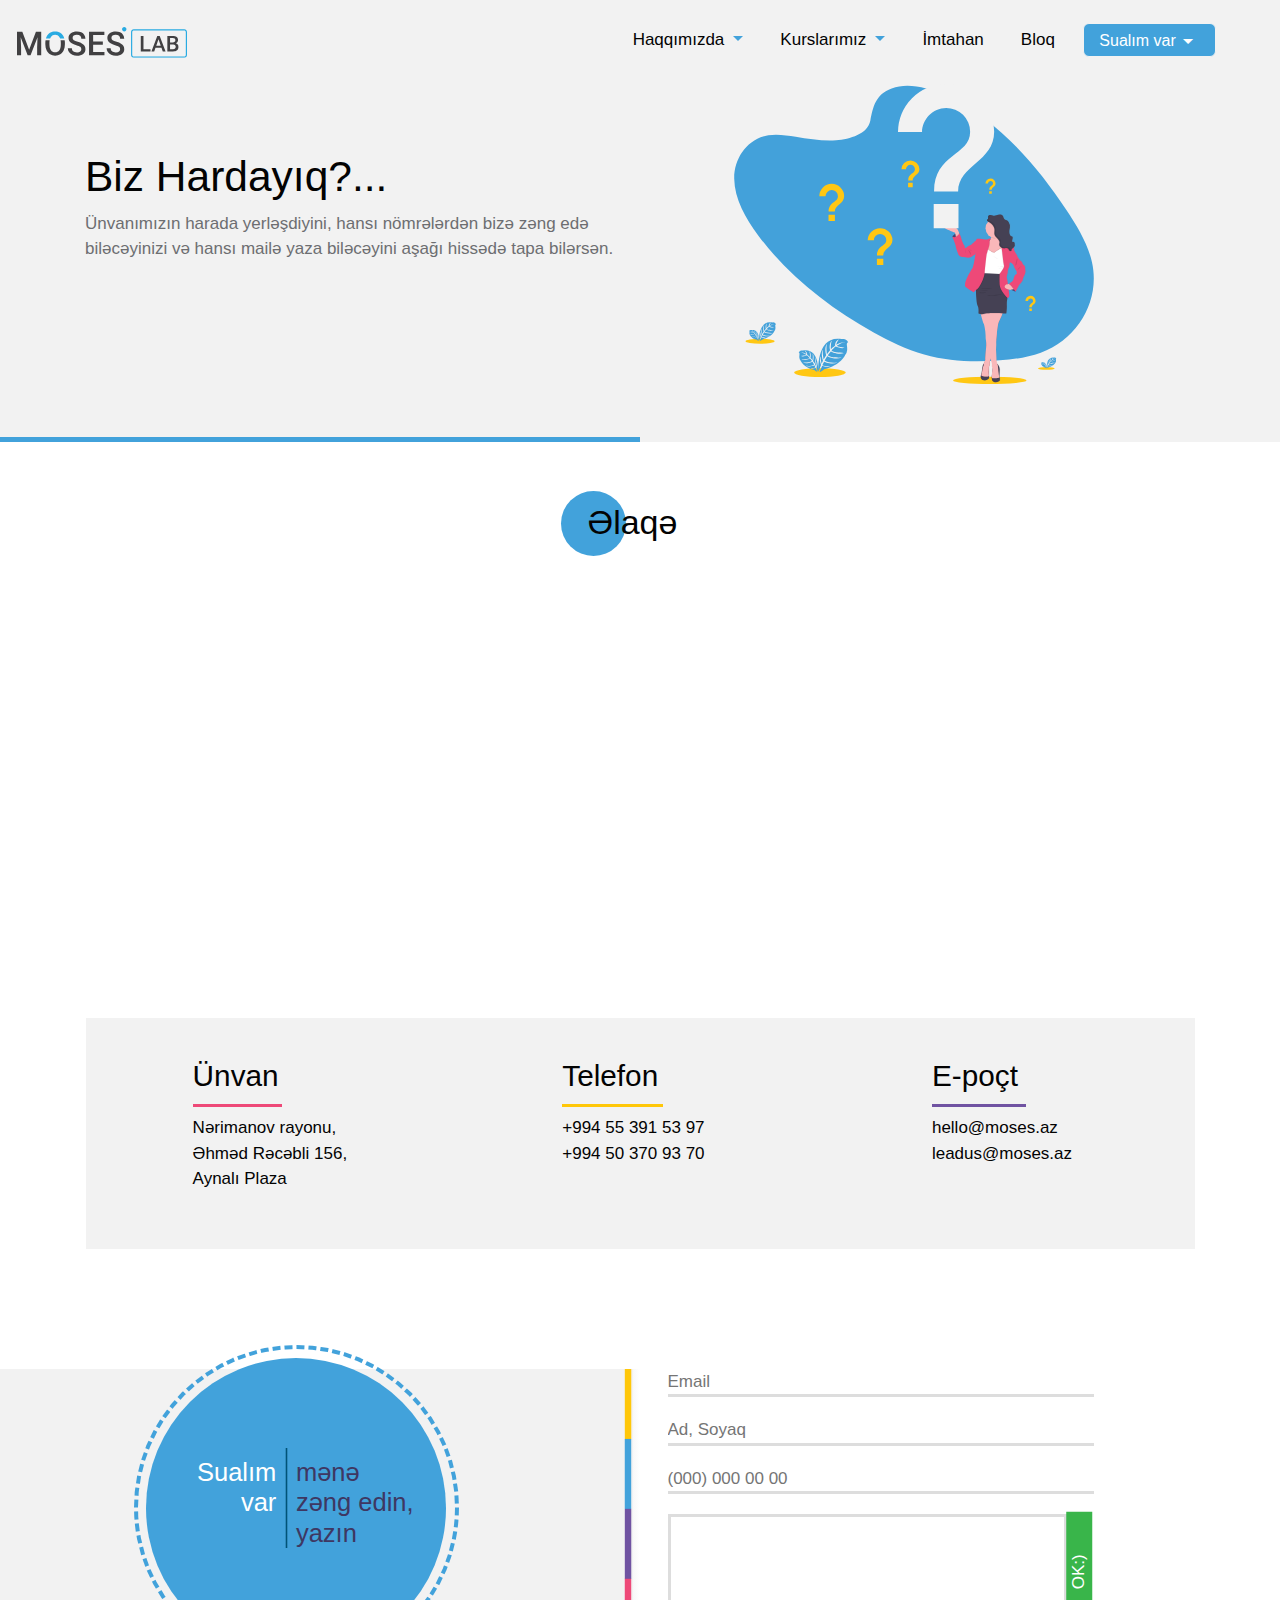
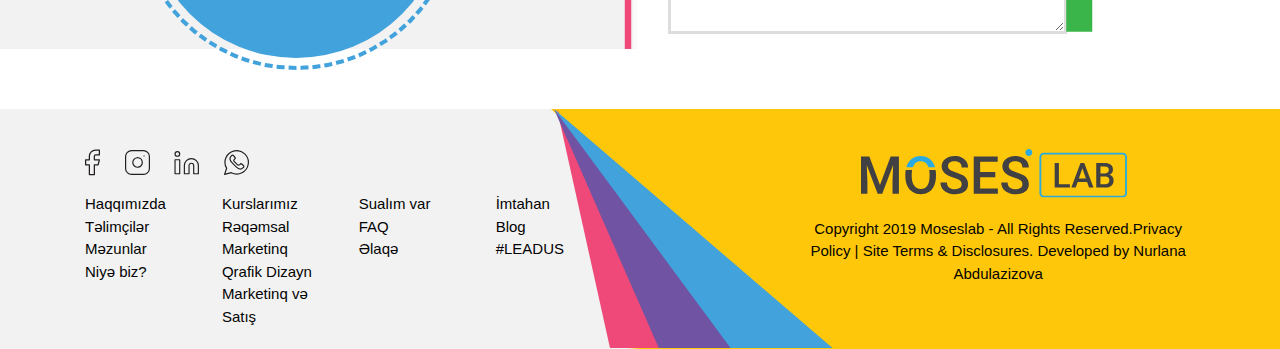
==== contact.html @ 6762bf2b "Initial commit" ====
<!DOCTYPE html>
<html>

<head>
    <title>Moseslab</title>
    <meta charset="utf-8">
    <link href="https://stackpath.bootstrapcdn.com/font-awesome/4.7.0/css/font-awesome.min.css" rel="stylesheet">
    <link rel="stylesheet" href="https://stackpath.bootstrapcdn.com/bootstrap/4.3.1/css/bootstrap.min.css" integrity="sha384-ggOyR0iXCbMQv3Xipma34MD+dH/1fQ784/j6cY/iJTQUOhcWr7x9JvoRxT2MZw1T" crossorigin="anonymous">
    <link rel="stylesheet" href="https://use.fontawesome.com/releases/v5.7.2/css/all.css" integrity="sha384-fnmOCqbTlWIlj8LyTjo7mOUStjsKC4pOpQbqyi7RrhN7udi9RwhKkMHpvLbHG9Sr" crossorigin="anonymous">
    <link rel="stylesheet" href="https://maxcdn.bootstrapcdn.com/font-awesome/4.7.0/css/font-awesome.min.css">
    <link href="https://fonts.googleapis.com/icon?family=Material+Icons" rel="stylesheet">
    <script src="https://code.jquery.com/jquery-3.3.1.slim.min.js" integrity="sha384-q8i/X+965DzO0rT7abK41JStQIAqVgRVzpbzo5smXKp4YfRvH+8abtTE1Pi6jizo" crossorigin="anonymous"></script>
    <script src="https://cdnjs.cloudflare.com/ajax/libs/popper.js/1.14.7/umd/popper.min.js" integrity="sha384-UO2eT0CpHqdSJQ6hJty5KVphtPhzWj9WO1clHTMGa3JDZwrnQq4sF86dIHNDz0W1" crossorigin="anonymous"></script>
    <script src="https://stackpath.bootstrapcdn.com/bootstrap/4.3.1/js/bootstrap.min.js" integrity="sha384-JjSmVgyd0p3pXB1rRibZUAYoIIy6OrQ6VrjIEaFf/nJGzIxFDsf4x0xIM+B07jRM" crossorigin="anonymous"></script>
    <link href="https://fonts.googleapis.com/css?family=Montserrat&display=swap" rel="stylesheet">
    <link rel="stylesheet" type="text/css" href="resources/css/main_queries.css">
    <link rel="stylesheet" type="text/css" href="resources/css/style.css">
    <link rel="stylesheet" href="resources/css/tutor-queries.css">
    <link rel="stylesheet" href="resources/css/queriess.css">
    <script type="text/javascript" src="https://cdnjs.cloudflare.com/ajax/libs/jquery/3.3.1/jquery.min.js"></script>
</head>

<body>
    <header>
        <nav class="navbar navbar-expand-lg navbar-dark menu-3 static-top">
            <a class="navbar-brand" href="index.html">
                <img src="resources/img/logo.svg" class="logo" alt="">
            </a>
            <button class="navbar-toggler bg-primary" type="button" data-toggle="collapse" data-target="#navbarResponsive" aria-controls="navbarResponsive" aria-expanded="false" aria-label="Toggle navigation">
                <span class="navbar-toggler-icon"></span>
            </button>
            <div class="collapse navbar-collapse main-nav" id="navbarResponsive">
                <ul class="navbar-nav ml-auto ">
                    <li class="nav-item avatar dropdown cool-link ">
                        <a class="nav-link dropdown-toggle" id="navbarDropdownMenuLink-55" data-toggle="dropdown" aria-haspopup="true" aria-expanded="false">
                            Haqqımızda
                        </a>
                        <div class="dropdown-menu  dropdown-secondary length" aria-labelledby="navbarDropdownMenuLink-55">
                            <a class="dropdown-item cool-link" href="about-us.html">Hekayəmiz</a>
                            <a class="dropdown-item cool-link" href="tutors.html">Təlimçilər</a>
                            <a class="dropdown-item cool-link" href="students.html">Məzunlar</a>
                        </div>
                    </li>
                    <li class="nav-item avatar dropdown cool-link">
                        <a class="nav-link dropdown-toggle " id="navbarDropdownMenuLink-55" data-toggle="dropdown" aria-haspopup="true" aria-expanded="false">
                            Kurslarımız
                        </a>
                        <div class="dropdown-menu dropdown-secondary length" aria-labelledby="navbarDropdownMenuLink-55">
                            <a class="dropdown-item cool-link" href="graphics-design-course.html">Qrafik Dizayn</a>
                            <a class="dropdown-item cool-link" href="marketing-sales-course.html">Marketinq və Satış</a>
                            <a class="dropdown-item cool-link" href="smm-course.html">Sosial Media MArketinq</a>
                            <a class="dropdown-item cool-link" href="digital-marketing-course.html">Rəqəmsal marketinq</a>
                        </div>
                    </li>
                    <li class="nav-item">
                        <a class="nav-link cool-link-1" href="examination.html">İmtahan</a>
                    </li>
                    <li class="nav-item">
                        <a class="nav-link cool-link-1" href="blog.html">Bloq</a>
                    </li>
                    <li class="nav-item avatar dropdown usli">
                        <a class="nav-link  have-question " id="navbarDropdownMenuLink-55" data-toggle="dropdown" aria-haspopup="true" aria-expanded="false">
                            <p style="color: white; font-weight: 200;font-size: 16px">Sualım var<i class="material-icons white100">arrow_drop_down</i></p>
                        </a>
                        <div class="dropdown-menu dropdown-secondary length " aria-labelledby="navbarDropdownMenuLink-55">
                            <a class="dropdown-item cool-link" href="faq.html">FAQ</a>
                            <a class="dropdown-item cool-link" href="contact.html">Əlaqə</a>
                        </div>
                    </li>
                </ul>
            </div>
        </nav>
        <div class="container">
            <div class="row">
                <div class="col-md-6 col-sm-6 col-12 index-text">
                    <h1>Biz Hardayıq?...</h1>
                    <p>Ünvanımızın harada yerləşdiyini, hansı nömrələrdən bizə zəng edə biləcəyinizi və hansı mailə yaza biləcəyini aşağı hissədə tapa bilərsən.</p>
                </div>
                <div class="col-md-6 col-sm-6 col-12 index-pic">
                    <img src="resources/img/Asset%201.svg" alt="">
                </div>
            </div>
        </div>
        <div class="horizontal-line-blue"></div>
    </header>
    <section class="js--navbar">
        <div class="container">
            <div class="row">
                <div class="col-md-12 col-sm-12 col-12">
                    <h2 class="head-index-course">Əlaqə</h2>
                    <div class="circle-contact"></div>
                </div>
            </div>
            <div class="mapouter"><div class="gmap_canvas"><iframe class="map-contact" src="https://maps.google.com/maps?q=aynal%C4%B1%20plaza&t=&z=13&ie=UTF8&iwloc=&output=embed" frameborder="0" scrolling="no" marginheight="0" marginwidth="0"></iframe><a href="https://www.embedgooglemap.net/blog/divi-discount-code-elegant-themes-coupon/"></a></div></div>
            <div class="row section-contact">
                <div class="col-md-4 col-sm-4 col-12 contact-item">
                    <h3 class="adress">Ünvan</h3>
                    <p>Nərimanov rayonu,<br>Əhməd Rəcəbli 156,<br> Aynalı Plaza</p>
                </div>
                <div class="col-md-4 col-sm-4 col-12 contact-item">
                    <h3 class="phone">Telefon</h3>
                    <p>+994 55 391 53 97<br>+994 50 370 93 70</p>
                </div>
                <div class="col-md-4 col-sm-4 col-12 contact-item">
                    <h3 class="mail">E-poçt</h3>
                    <p>hello@moses.az<br>leadus@moses.az</p>
                </div>
            </div>
        </div>
    </section>
    <section>
        <div class="contact-back">
            <div class="container">
                <div class="row">
                    <div class="col-md-6 col-sm-12 col-12 contactus-left">
                        <div class="circle-big">
                            <h4 class="form-h">Sualım<br>var </h4>
                            <img class="form-img-line" src="resources/img/Rectangle 9.svg">
                            <h4 class="form-h2">mənə<br> zəng edin,<br>yazın</h4>
                        </div>
                        <div id="circle"> </div>
                        <!--
                <svg version="1.1" id="L1" xmlns="resources/img/2000.svg" xmlns:xlink="resources/img/2000.svg" x="0px" y="0px" viewBox="0 0 100 100" enable-background="new 0 0 100 100" xml:space="preserve">
                    <circle fill="none" stroke="#2196f2" stroke-width="2" stroke-miterlimit="15" stroke-dasharray="14.2472,14.2472" cx="50" cy="50" r="47" stroke-linecap="round">
                        <animateTransform attributeName="transform" attributeType="XML" type="rotate" dur="10s" from="0 50 50" to="360 50 50" repeatCount="indefinite" />
                    </circle>
                </svg>
-->
                        <img src="resources/img/stick.svg" class="stick">
                    </div>

                    <div class="col-md-6 col-sm-12 col-12 contactus-right">
                        <form action="index.html">
                            <input type="email" placeholder="Email" required class="form-input">
                            <input type="text" placeholder="Ad, Soyaq" required class="form-input">
                            <input type="number" placeholder="(000) 000 00 00" required class="form-input">
                            <textarea name="Təklif və ya iradlarınızı bildirin" id=""></textarea>
                            <button class="form-button">OK:)</button>
                        </form>
                    </div>
                </div>
            </div>
        </div>
    </section>
    <footer>
        <div class="container">
            <div class="row">
                <div class="col-md-6 col-sm-12 col-12 back-first">
                    <ul class="footer-contact">
                        <li><a href="#"><img src="resources/icons/facebook-icon.svg" alt=""></a></li>
                        <li><a href="#"><img src="resources/icons/instagram-icon.svg" alt=""></a></li>
                        <li><a href="#"><img src="resources/icons/linkedin-icon.svg" alt=""></a></li>
                        <li><a href="https://api.whatsapp.com/send?|=tr&phone=994553915397"><img src="resources/icons/whatsapp-icon.svg" alt=""></a></li>
                    </ul>
                    <div class="row footer-left">
                        <div class="col-md-3 col-sm-3 col-12">
                            <ul class="footer-links">
                                <li>Haqqımızda</li>
                                <li><a href="#">Təlimçilər</a></li>
                                <li><a href="#">Məzunlar</a></li>
                                <li><a href="#">Niyə biz?</a></li>
                            </ul>
                        </div>
                        <div class="col-md-3 col-sm-3 col-12">
                            <ul class="footer-links">
                                <li>Kurslarımız</li>
                                <li><a href="#">Rəqəmsal Marketinq</a></li>
                                <li><a href="#">Qrafik Dizayn</a></li>
                                <li><a href="#">Marketinq və Satış</a></li>
                            </ul>
                        </div>
                        <div class="col-md-3 col-sm-3 col-12">
                            <ul class="footer-links">
                                <li>Sualım var</li>
                                <li><a href="#">FAQ</a></li>
                                <li><a href="#">Əlaqə</a></li>
                            </ul>
                        </div>
                        <div class="col-md-3 col-sm-3 col-12">
                            <ul class="footer-links">
                                <li><a href="#">İmtahan</a></li>
                                <li><a href="#">Blog</a></li>
                                <li>#LEADUS</li>
                            </ul>
                        </div>
                    </div>
                    <div class="pink-back"></div>
                    <div class="purple-back"></div>
                    <div class="blue-back"></div>
                    <div class="yellow-back"></div>
                </div>
                <div class="col-md-6 col-sm-12 col-12 back-second">
                    <img src="resources/img/logo.svg" alt="">
                    <p>Copyright 2019 Moseslab - All Rights Reserved.Privacy Policy | Site Terms & Disclosures. Developed by Nurlana Abdulazizova</p>
                </div>
            </div>
        </div>
    </footer>
    <script src="vendors/js/jquery.waypoints.min.js"></script>
    <script src="resources/js/script.js"></script>
</body></html>
---- resources/css/style.css ----
/*=====================================
            common items
=====================================*/


*{
    margin: 0;
    padding: 0;
    -webkit-box-sizing: border-box;
    box-sizing: border-box;
}
button:focus{
    outline: 0;
}
html,
body{
    font-family: 'Monsterrat', 'Arial', sans-serif;
    font-weight: 300;
    font-size:  17px;
    color:  #6d6e71;
}
h1,h2,h3,h4,h5,h6{
    color: #030303;
}
.row{
    margin-right: 0px;
}
section{
    padding: 60px 0;
    background-color: #fff;
}
.section-f2{
    background-color: #f2f2f2;
}
a:hover{
    text-decoration: none;
}
/*=====================================
                navbar
=====================================*/
header{
    background-color: #f2f2f2;
}
nav{
    position: fixed;
    top: 0;
}
.navbar-collapse{
    background-color: #f2f2f2;
}
.main-nav ul{
 margin-right: 1.6em;
 margin-top: 10px;
}
.main-nav ul li a{
  color: #030303!important;
  cursor: pointer;
  margin-right: 20px;
}
.sticky{
    background-color: #f2f2f2;
    position: fixed;
    z-index: 500 !important;
    width: 100%;
    top: 0;
    left: 0;
    height: 60px;
}
.cool-link:after{
  content: ' ';
  display: block;
  width: 0;
  height: 2px;
  -webkit-transition: width 0.5s;
  transition: width 0.5s;
  background-color: #42A2DB;
  margin-top: 5px;
}
.cool-link:hover:after{
  width: 100%;
  -webkit-transition: width 0.5s;
  transition: width 0.5s;
}
.cool-link-1:after{
  content: ' ';
  display: block;
  width: 0;
  height: 2px;
  -webkit-transition: width 0.5s;
  transition: width 0.5s;
  background-color: #42A2DB;
  margin-top: 12px;
}
.cool-link-1:hover:after{
  width: 100%;
  -webkit-transition: width 0.5s;
  transition: width 0.5s;
}
.dropdown-toggle::after{
  color: #42a2db;
}
.have-question {
  height: 34px;
  display: inline-block;
  padding: 5px 15px!important;
  border-radius: 6px;
  background-color: #42A2DB;
  color: white!important;
  margin-top: 4px!important;
  border: 1px solid #f2f2f2;
}
.have-question a{
  color: #fff!important;
  margin-top: -10px;
}
.material-icons.white100 
{ 
  color: white; 
  vertical-align: bottom;
}
.carousel-indicators li{
    border-radius: 50%;
    width: 15px;
    height: 15px;
    color: #baafaf;
    background-color: gray;
}
.carousel-control-prev-icon,
.carousel-control-next-icon,
.carousel-control-prev,
.carousel-control-next{
    display: none;
}
.index-text{
    margin-top: 6%;
}
.index-text p{
    color: #6D6E71;
}
.index-head1::first-line{
    border-bottom: 3px solid  #FFC709; 
}
.index-head2::first-line{
    border-bottom: 3px solid  #42A2DB; 
}
.index-head3::first-line{
    border-bottom: 3px solid #7053A2;
}
.index-head4::first-line{
    border-bottom: 3px solid #EE4978;
}
.index-pic img{
    width: 100%;
    margin-bottom: 10%;
    height: 300px;
}
.index-more-1,
.index-more-2,
.index-more-3,
.index-more-4{
    padding: 5px 20px;
    color: #fff;
    border: none;
}
.index-more-1{
    background-color: #FFC709;
}
.index-more-2{
    background-color: #42A2DB;
}
.index-more-3{
   background-color:  #7053A2;
}
.index-more-4{
    background-color: #EE4978;
}
/*=====================================
            show hide
=====================================*/
.nav-t { margin-bottom: 1.25rem; margin-left: 0; list-style: none; }
.nav-t > li > a { display: block; }
.nav-tabs{border: none;}
.nav-tabs { *zoom: 1; }
.nav-tabs:before, .nav-tabs:after { display: table; content: ""; }
.nav-tabs:after { clear: both; }
.nav-tabs > li { float: left; }
.nav-tabs > li > a { padding-right: 1rem; padding-left: 1rem; margin-right: 0.1rem; line-height: 1rem; }
.nav-tabs > li { margin-bottom: -1px; }
.nav-tabs > li > a { padding-top: 8px; line-height: 1.25rem;}
.nav-tabs > .active > a, .nav-tabs > .active > a:hover, .nav-tabs > .active > a:focus { cursor: default;}
.tab-content.active { display: block; }
.tab-content.hide { display: none; }

/*=====================================
          index page section 2
=====================================*/
.part {
  position: relative;
  display: inline-block;
  padding: 1em 5em 1em 2em;
  overflow: hidden;
  color: #fff;
  width: 23em;
  height: 176px;
}
.part img{
  width: 90px;
  height: 90px;
}
.part h3{
  font-size: 19px;
}
.center{
 background-color: #7053a2;
  -webkit-transform-origin: 100% 0;
  transform-origin: 100% 0;
  -webkit-transform: skew(-30deg);
  transform: skew(-30deg);
  margin-left: -1.5em;
  margin-right: -1em;
}
.center h3 {
  -webkit-transform: skew(30deg);
  transform: skew(30deg);
  font-weight: 400;
  letter-spacing: 1px;
  margin-left: 7.5em;
  margin-top: 1em;
  color: white;
}
.center img{
  -webkit-transform: skew(30deg);
  transform: skew(30deg);
  margin-top: 0.5em;
  margin-left: 6em;
}
.left1:after {
 content: '';
 position: absolute;
 top: 0;
 left: 0;
 width: 100%;
 height: 100%;
 background-color: #ee4978!important;
 -webkit-transform-origin: 100% 0;
 transform-origin: 100% 0;
 -webkit-transform: skew(-30deg);
 transform: skew(-30deg);
 z-index: 1;
}
.left1 img{
  z-index: 5;
  position: absolute;
  left: 5.9em;
  top: 1.5em;
}
.left1 h3{
  position: absolute;
  z-index: 2;
  left: 4.7em;
  top: 7em;
  color: white;
  font-weight: 400;
  letter-spacing: 1px;
}
.right1{
 -webkit-transform: scaleY(-1);
 transform: scaleY(-1);
  margin-left: -5.4em;
}
.right1 h3 {
  -webkit-transform: scaleY(-1);
  transform: scaleY(-1);
  margin-top: -6.7em;
  color: white;
  font-weight: 400;
  margin-left: 8.5em;
}
.right1 img{
  -webkit-transform: scaleY(-1);
  transform: scaleY(-1);
  margin-top: 2.5em;
  margin-left: 8em;
}
.right1:before{
  content: '';
  position: absolute;
  top: 0;
  left: 0px;
  width: 100%;
  height: 100%;
  background: #42a2db;
  -webkit-transform-origin: 100% 0;
  transform-origin: 100% 0;
  -webkit-transform: skew(30deg);
  transform: skew(30deg);
  z-index: -1;
}
.index-box p{
    color: #6D6E71;
    text-align: justify;
}





/*=====================================
        index section 2 phone
=====================================*/
.squares{
width: 100%;
background-color: #fff;
height:auto;
display: none;
}
.sqr{
  width: 100%;
  height: 9em;
  border: 1px solid black;
  margin-top: 2em;
  text-align: center;
}
.sqr p{
  color: white;
  letter-spacing: 4px;
}
.sqr img{
  width: 90px;
  height: 90px;
  margin-top: 1.1em;
}
.sqr1{
  background-color: #ee4978;
  border-color: #ee4978;
}
.sqr2{
  background-color:#7053a2;
  border-color:#7053a2;
}
.sqr3{
  background-color:#42a2db;
  border-color: #42a2db; 
}
.showBtn{
   display: block;
}
.showbtn{
	display: block;
}
.tel-res{
      display: none;
	}
.hidemee{
	display: none;
}
.hideme {
  display: none;  
}
.hideme p{
    text-align: justify;
    padding: 20px;
}

/*=====================================
            share course
=====================================*/
.speed-dial {
  text-align: center;
  display: inline-block;
}
.speed-dial a,
.speed-dial a:hover,
.speed-dial a:active,
.speed-dial a:visited,
.speed-dial a:focus {
  color: #fafafa;
  display: inline-block;
  text-decoration: none;
}
.speed-dial .toggle {
  display: inline-block;
  border-radius: 50%;
  width: 25px;
  height: 25px;
  line-height: 7px;
  margin: 8px;
}
.speed-dial:hover .dials a {
  -webkit-animation: pop-in .3s ease both;
  animation: pop-in .3s ease both;
}
.speed-dial .dials {
  margin: 0;
  padding: 0;
  list-style: none;
}
.speed-dial .dials a {
  display: inline-block;
  border-radius: 50%;
  width: 25px;
  height: 25px;
  line-height: 5px;
  margin: 8px 0;
  padding-top: 4px;
  -webkit-transform: scale(0);
  transform: scale(0);
  -webkit-animation: pop-out .3s ease both;
  animation: pop-out .3s ease both;
}
.speed-dial .dials a.pop-in {
  -webkit-animation: pop-in .3s ease both;
  animation: pop-in .3s ease both;
}
.speed-dial .dials li:nth-child(0) a {
  -webkit-animation-delay: 0s;
  animation-delay: 0s;
}
.speed-dial .dials li:nth-child(1) a {
  -webkit-animation-delay: 0.1s;
  animation-delay: 0.1s;
}
.speed-dial .dials li:nth-child(2) a {
  -webkit-animation-delay: 0.2s;
  animation-delay: 0.2s;
}
.speed-dial .dials li:nth-child(3) a {
  -webkit-animation-delay: 0.3s;
  animation-delay: 0.3s;
}
.speed-dial .dials li:nth-child(4) a {
  -webkit-animation-delay: 0.4s;
  animation-delay: 0.4s;
}
.speed-dial .dials li:nth-child(5) a {
  -webkit-animation-delay: 0.5s;
  animation-delay: 0.5s;
}
.speed-dial .dials li:nth-child(6) a {
  -webkit-animation-delay: 0.6s;
  animation-delay: 0.6s;
}

.bg-share {
  background-color: #fff;
}

.bg-twitter {
  background-color: #2daae2;
}

.bg-facebook {
  background-color: #3c5b9b;
}

.bg-google-plus {
  background-color: #00e676;
}
@-webkit-keyframes pop-in {
  0% {
    -webkit-transform: scale(0);
    transform: scale(0);
  }
  100% {
    -webkit-transform: scale(1);
    transform: scale(1);
  }
}
@keyframes pop-in {
  0% {
    -webkit-transform: scale(0);
    transform: scale(0);
  }
  100% {
    -webkit-transform: scale(1);
    transform: scale(1);
  }
}
@-webkit-keyframes pop-out {
  0% {
    -webkit-transform: scale(1);
    transform: scale(1);
  }
  100% {
    -webkit-transform: scale(0);
    transform: scale(0);
  }
}
@keyframes pop-out {
  0% {
    -webkit-transform: scale(1);
    transform: scale(1);
  }
  100% {
    -webkit-transform: scale(0);
    transform: scale(0);
  }
}

/*=====================================
      index page section course
=====================================*/
.head-index-course{
    text-align: center;
}
.circle-course-index{
    content: " ";
    display: block;
    background-color: #42a2db;
    border-radius: 50%;
    width: 65px;
    height: 65px;
    margin-left: 39.5%;
    margin-top: -60px;
    margin-bottom: 5%;
}
.our-course{
    border: 2px solid #ddd;
    width: 215px;
    margin: auto 2.9%;
}
.our-course img{
    margin: 30px;
    margin-left: 28%;
    width: 40%;
    margin-top: -75%;
}
.our-course h5{
    text-align: center;
    font-size: 18px;
    margin-top: -20px;
}
.our-course p{
    text-align: center;
    color: #6D6E71;
    padding: 10px 30px;
}
.course-button-1,
.course-button-2,
.course-button-3,
.course-button-4{
    color: #fff;
    width: 214px;
    border: none;
    padding: 10px;
    margin-left: -1px;
}
.course-button-1{
    background-color: #FFC709;
}
.course-button-2{
    background-color: #42A2DB;
}
.course-button-3{
   background-color:  #7053A2;
}
.course-button-4{
    background-color: #EE4978;
}



/*=====================================
      index page section tutors
=====================================*/
.circle-tutor-index{
    content: " ";
    display: block;
    background-color: #42a2db;
    border-radius: 50%;
    width: 65px;
    height: 65px;
    margin-left: 41%;
    margin-top: -60px;
    margin-bottom: 5%;
}
@import "https://fonts.googleapis.com/css?family=Raleway:400,300,200,500,600,700";
img{
    width: 100%;
}
.fa-spin-fast {
  -webkit-animation: fa-spin-fast 0.2s infinite linear;
  animation: fa-spin-fast 0.2s infinite linear;
}
@-webkit-keyframes fa-spin-fast {
  0% {
    -webkit-transform: rotate(0deg);
    transform: rotate(0deg);
  }
  100% {
    -webkit-transform: rotate(359deg);
    transform: rotate(359deg);
  }
}
@keyframes fa-spin-fast {
  0% {
    -webkit-transform: rotate(0deg);
    transform: rotate(0deg);
  }
  100% {
    -webkit-transform: rotate(359deg);
    transform: rotate(359deg);
  }
}
.material-card {
  position: relative;
  height: 0;
  padding-bottom: calc(100% - 16px);
  margin-bottom: 6.6em;
}
.material-card h2 {
  height: 100px;
  position: absolute;
  top: calc(100% - 16px);
  left: 0;
  width: 100%;
  padding: 10px 16px;
  color: #fff;
  font-size: 18px;
  line-height: 1.6em;
  margin: 0;
  z-index: 10;
  -webkit-transition: all 0.3s;
  transition: all 0.3s;
}
.material-card h2 span {
  display: block;
}
.material-card h2 strong {
  font-weight: 400;
  display: block;
  font-size: 0.8em;
}
.material-card h2:before,
.material-card h2:after {
  content: ' ';
  position: absolute;
  left: 0;
  top: -16px;
  width: 0;
  border: 8px solid;
  -webkit-transition: all 0.3s;
  transition: all 0.3s;
}
.material-card h2:after {
  top: auto;
  bottom: 0;
}
@media screen and (max-width: 767px) {
  .material-card.mc-active {
    padding-bottom: 0;
    height: auto;
  }
}
.material-card.mc-active h2 {
  top: 0;
  padding: 10px 16px 10px 90px;
}
.material-card.mc-active h2:before {
  top: 0;
}
.material-card.mc-active h2:after {
  bottom: -16px;
}
.material-card .mc-content {
  position: absolute;
  right: 0;
  top: 0;
  bottom: -60px;
  left: 16px;
  -webkit-transition: all 0.3s;
  transition: all 0.3s;
}
.material-card .mc-btn-action {
  position: absolute;
  right: 1px;
  top: 3px;
  border-radius: 50%;
  border: 5px solid;
  width: 54px;
  height: 54px;
  line-height: 44px;
  text-align: center;
  color: #fff;
  cursor: pointer;
  z-index: 20;
  -webkit-transition: all 0.3s;
  transition: all 0.3s;
}
.material-card.mc-active .mc-btn-action {
  top: 62px;
}
.material-card .mc-description {
  position: absolute;
  top: 100%;
  right: 30px;
  left: 12px;
  bottom: 54px;
  overflow: hidden;
  opacity: 0;
  filter: alpha(opacity=0);
  -webkit-transition: all 1.2s;
  transition: all 1.2s;
}
.material-card .mc-footer {
  height: 0;
  overflow: hidden;
  -webkit-transition: all 0.3s;
  transition: all 0.3s;
}
.material-card .mc-footer h4 {
  position: absolute;
  top: 200px;
  left: 30px;
  padding: 0;
  margin: 0;
  font-size: 16px;
  font-weight: 700;
  -webkit-transition: all 1.4s;
  transition: all 1.4s;
}
.material-card .mc-footer a {
  display: block;
  float: left;
  position: relative;
  width: 52px;
  height: 52px;
  margin-left: 5px;
  margin-bottom: 15px;
  font-size: 28px;
  color: #fff;
  line-height: 52px;
  text-decoration: none;
  top: 200px;
}
.material-card .mc-footer a:nth-child(1) {
  -webkit-transition: all 0.5s;
  transition: all 0.5s;
}
.material-card .mc-footer a:nth-child(2) {
  -webkit-transition: all 0.6s;
  transition: all 0.6s;
}
.material-card .mc-footer a:nth-child(3) {
  -webkit-transition: all 0.7s;
  transition: all 0.7s;
}
.material-card .mc-footer a:nth-child(4) {
  -webkit-transition: all 0.8s;
  transition: all 0.8s;
}
.material-card .mc-footer a:nth-child(5) {
  -webkit-transition: all 0.9s;
  transition: all 0.9s;
}
.material-card .img-container {
  overflow: hidden;
  position: absolute;
  left: 0;
  top: 0;
  width: 100%;
  height: 100%;
  z-index: 3;
  -webkit-transition: all 0.3s;
  transition: all 0.3s;
}
.material-card.mc-active .img-container {
  border-radius: 50%;
  left: 0;
  top: 12px;
  width: 60px;
  height: 60px;
  z-index: 20;
}
.material-card.mc-active .mc-content {
  padding-top: 5.6em;
}
@media screen and (max-width: 767px) {
  .material-card.mc-active .mc-content {
    position: relative;
    margin-right: 16px;
  }
}
.material-card.mc-active .mc-description {
  font-size: 13px;
  top: 80px;
  padding-top: 1.5em;
  opacity: 1;
  filter: alpha(opacity=100);
}
@media screen and (max-width: 767px) {
  .material-card.mc-active .mc-description {
    position: relative;
    top: auto;
    right: auto;
    left: auto;
    padding: 10px 30px 0px 30px;
    bottom: 0;
  }
}
.material-card.mc-active .mc-footer {
  overflow: visible;
  position: absolute;
  top: calc(100% - -1px);
  left: 16px;
  right: 0;
  height: 82px;
  padding-top: 15px;
  padding-left: 25px;
}
.material-card.mc-active .mc-footer a {
  top: 0;
}
.material-card.mc-active .mc-footer h4 {
  top: -32px;
}
.material-card.Pink h2 {
  background-color: #E91E63;
}
.material-card.Pink h2:after {
  border-top-color: #E91E63;
  border-right-color: #E91E63;
  border-bottom-color: transparent;
  border-left-color: transparent;
}
.material-card.Pink h2:before {
  border-top-color: transparent;
  border-right-color: #880E4F;
  border-bottom-color: #880E4F;
  border-left-color: transparent;
}
.material-card.Pink.mc-active h2:before {
  border-top-color: transparent;
  border-right-color: #E91E63;
  border-bottom-color: #E91E63;
  border-left-color: transparent;
}
.material-card.Pink.mc-active h2:after {
  border-top-color: #880E4F;
  border-right-color: #880E4F;
  border-bottom-color: transparent;
  border-left-color: transparent;
}
.material-card.Pink .mc-btn-action {
  background-color: #E91E63;
}
.material-card.Pink .mc-btn-action:hover {
  background-color: #880E4F;
}
.material-card.Pink .mc-footer h4 {
  color: #880E4F;
}
.material-card.Pink .mc-footer a {
  background-color: #880E4F;
}
.material-card.Pink.mc-active .mc-content {
  background-color: #FCE4EC;
}
.material-card.Pink.mc-active .mc-footer {
  background-color: #F8BBD0;
}
.material-card.Pink.mc-active .mc-btn-action {
  border-color: #FCE4EC;
}
.material-card.Purple h2 {
  background-color: #9C27B0;
}
.material-card.Purple h2:after {
  border-top-color: #9C27B0;
  border-right-color: #9C27B0;
  border-bottom-color: transparent;
  border-left-color: transparent;
}
.material-card.Purple h2:before {
  border-top-color: transparent;
  border-right-color: #4A148C;
  border-bottom-color: #4A148C;
  border-left-color: transparent;
}
.material-card.Purple.mc-active h2:before {
  border-top-color: transparent;
  border-right-color: #9C27B0;
  border-bottom-color: #9C27B0;
  border-left-color: transparent;
}
.material-card.Purple.mc-active h2:after {
  border-top-color: #4A148C;
  border-right-color: #4A148C;
  border-bottom-color: transparent;
  border-left-color: transparent;
}
.material-card.Purple .mc-btn-action {
  background-color: #9C27B0;
}
.material-card.Purple .mc-btn-action:hover {
  background-color: #4A148C;
}
.material-card.Purple .mc-footer h4 {
  color: #4A148C;
}
.material-card.Purple .mc-footer a {
  background-color: #4A148C;
}
.material-card.Purple.mc-active .mc-content {
  background-color: #F3E5F5;
}
.material-card.Purple.mc-active .mc-footer {
  background-color: #E1BEE7;
}
.material-card.Purple.mc-active .mc-btn-action {
  border-color: #F3E5F5;
}
.material-card.Blue h2 {
  background-color: #2196F3;
}
.material-card.Blue h2:after {
  border-top-color: #2196F3;
  border-right-color: #2196F3;
  border-bottom-color: transparent;
  border-left-color: transparent;
}
.material-card.Blue h2:before {
  border-top-color: transparent;
  border-right-color: #0D47A1;
  border-bottom-color: #0D47A1;
  border-left-color: transparent;
}
.material-card.Blue.mc-active h2:before {
  border-top-color: transparent;
  border-right-color: #2196F3;
  border-bottom-color: #2196F3;
  border-left-color: transparent;
}
.material-card.Blue.mc-active h2:after {
  border-top-color: #0D47A1;
  border-right-color: #0D47A1;
  border-bottom-color: transparent;
  border-left-color: transparent;
}
.material-card.Blue .mc-btn-action {
  background-color: #2196F3;
}
.material-card.Blue .mc-btn-action:hover {
  background-color: #0D47A1;
}
.material-card.Blue .mc-footer h4 {
  color: #0D47A1;
}
.material-card.Blue .mc-footer a {
  background-color: #0D47A1;
}
.material-card.Blue.mc-active .mc-content {
  background-color: #E3F2FD;
}
.material-card.Blue.mc-active .mc-footer {
  background-color: #BBDEFB;
}
.material-card.Blue.mc-active .mc-btn-action {
  border-color: #E3F2FD;
}
.material-card.Amber h2 {
  background-color: #FFC107;
}
.material-card.Amber h2:after {
  border-top-color: #FFC107;
  border-right-color: #FFC107;
  border-bottom-color: transparent;
  border-left-color: transparent;
}
.material-card.Amber h2:before {
  border-top-color: transparent;
  border-right-color: #FF6F00;
  border-bottom-color: #FF6F00;
  border-left-color: transparent;
}
.material-card.Amber.mc-active h2:before {
  border-top-color: transparent;
  border-right-color: #FFC107;
  border-bottom-color: #FFC107;
  border-left-color: transparent;
}
.material-card.Amber.mc-active h2:after {
  border-top-color: #FF6F00;
  border-right-color: #FF6F00;
  border-bottom-color: transparent;
  border-left-color: transparent;
}
.material-card.Amber .mc-btn-action {
  background-color: #FFC107;
}
.material-card.Amber .mc-btn-action:hover {
  background-color: #FF6F00;
}
.material-card.Amber .mc-footer h4 {
  color: #FF6F00;
}
.material-card.Amber .mc-footer a {
  background-color: #FF6F00;
}
.material-card.Amber.mc-active .mc-content {
  background-color: #FFF8E1;
}
.material-card.Amber.mc-active .mc-footer {
  background-color: #FFECB3;
}
.material-card.Amber.mc-active .mc-btn-action {
  border-color: #FFF8E1;
}
/*=====================================
      index page section student
=====================================*/
.circle-student-index{
    content: " ";
    display: block;
    background-color: #42a2db;
    border-radius: 50%;
    width: 65px;
    height: 65px;
    margin-left: 38.5%;
    margin-top: -60px;
    margin-bottom: 5%;
}
.left-line{
   color: #9b9494;
    
}
.right-line{
    color: #9b9b9b; 
}
.controls-top {
    text-align: center;
    /*margin-bottom: 1.88rem;*/
}
.btn-floating {
    -webkit-box-shadow: 0 5px 11px 0 rgba(0,0,0,.18), 0 4px 15px 0 rgba(0,0,0,.15);
    box-shadow: 0 5px 11px 0 rgba(0,0,0,.18), 0 4px 15px 0 rgba(0,0,0,.15);
    width: 47px;
    height: 47px;
    position: relative;
    z-index: 1;
    vertical-align: middle;
    display: inline-block;
    overflow: hidden;
    -webkit-transition: all .2s ease-in-out;
    transition: all .2s ease-in-out;
    margin: 10px;
    border-radius: 50%;
    padding: 0;
    cursor: pointer;
    /*top: 17px;*/
    /*padding-left: 50px;*/
}
.btn-floating i {
    display: inline-block;
    width: inherit;
    text-align: center;
    color: #555;
    font-size: 1.25rem;
    line-height: 47px;
}
.video-main{
    height: 200px;
    width: 100%;
}

/*=====================================
      index page section blog
=====================================*/
.circle-blog-index{
    content: " ";
    display: block;
    background-color: #42a2db;
    border-radius: 50%;
    width: 65px;
    height: 65px;
    margin-left: 44.5%;
    margin-top: -60px;
    margin-bottom: 5%;
}
.blog-card {
	 display: -webkit-box;
	 display: -ms-flexbox;
	 display: flex;
	 -webkit-box-orient: vertical;
	 -webkit-box-direction: normal;
	 -ms-flex-direction: column;
	 flex-direction: column;
	 margin: 0rem auto;
	 -webkit-box-shadow: 0 3px 7px -1px rgba(0, 0, 0, .1);
	 box-shadow: 0 3px 7px -1px rgba(0, 0, 0, .1);
	 margin-bottom: 1.6%;
	 background: #fff;
	 line-height: 1.4;
	 border-radius: 5px;
	 overflow: hidden;
	 z-index: 0;
     height: 200px;
}
 .blog-card a {
	 color: inherit;
}
 .blog-card a:hover {
	 color: #5ad67d;
}
 .blog-card:hover .photo {
	 -webkit-transform: scale(1.3) rotate(3deg);
	 transform: scale(1.3) rotate(3deg);
}
 .blog-card .meta {
	 position: relative;
	 z-index: 0;
	 height: 200px;
}
 .blog-card .photo {
	 position: absolute;
	 top: 0;
	 right: 0;
	 bottom: 0;
	 left: 0;
	 background-size: cover;
	 background-position: center;
	 -webkit-transition: -webkit-transform 0.2s;
	 transition: -webkit-transform 0.2s;
	 transition: transform 0.2s;
	 transition: transform 0.2s, -webkit-transform 0.2s;
}
 .blog-card .details, .blog-card .details ul {
	 margin: auto;
	 padding: 0;
	 list-style: none;
}
 .blog-card .details {
	 position: absolute;
	 top: 0;
	 bottom: 0;
	 left: -100%;
	 margin: auto;
	 -webkit-transition: left 0.2s;
	 transition: left 0.2s;
	 background: rgba(0, 0, 0, .6);
	 color: #fff;
	 padding: 10px;
	 width: 100%;
	 font-size: 0.9rem;
}
 .blog-card .details a {
	 -webkit-text-decoration: dotted underline;
	 text-decoration: dotted underline;
}
 .blog-card .details ul li {
	 display: inline-block;
}
 .blog-card .details .author:before {
	 font-family: FontAwesome;
	 margin-right: 10px;
	 content: "\f007";
}
 .blog-card .details .date:before {
	 font-family: FontAwesome;
	 margin-right: 10px;
	 content: "\f133";
}
 .blog-card .details .tags ul:before {
	 font-family: FontAwesome;
	 content: "\f02b";
	 margin-right: 10px;
}
 .blog-card .details .tags li {
	 margin-right: 2px;
}
 .blog-card .details .tags li:first-child {
	 margin-left: -4px;
}
 .blog-card .description1 {
	 padding: 1rem;
	 background: #fff;
	 position: relative;
	 z-index: 1;
}
 .blog-card .description1 h1, .blog-card .description h2 {
	 font-family: Poppins, sans-serif;
}
 .blog-card .description1 h1 {
	 line-height: 1;
	 margin: 0;
	 font-size: 1.7rem;
}
 .blog-card .description1 h2 {
	 font-size: 1rem;
	 font-weight: 300;
	 text-transform: uppercase;
	 color: #a2a2a2;
	 margin-top: 5px;
}
 .blog-card .description1 .read-more {
	 text-align: right;
}
 .blog-card .description1 .read-more a {
	 color: #29ABE2;
	 display: inline-block;
	 position: relative;
}
 .blog-card .description1 .read-more a:after {
	 content: "\f061";
	 font-family: FontAwesome;
	 margin-left: -10px;
	 opacity: 0;
	 vertical-align: middle;
	 -webkit-transition: margin 0.3s, opacity 0.3s;
	 transition: margin 0.3s, opacity 0.3s;
}
 .blog-card .description1 .read-more a:hover:after {
	 margin-left: 5px;
	 opacity: 1;
}
 .blog-card p {
	 position: relative;
	 margin: 1rem 0 0;
}
 .blog-card p:first-of-type {
	 margin-top: 1.25rem;
     font-size: 13px;
}
 .blog-card p:first-of-type:before {
	 content: "";
	 position: absolute;
	 height: 5px;
	 background: #42a2db;
	 width: 35px;
	 top: -0.75rem;
	 border-radius: 3px;
}
 .blog-card:hover .details {
	 left: 0%;
}
 @media (min-width: 640px) {
	 .blog-card {
		 -webkit-box-orient: horizontal;
		 -webkit-box-direction: normal;
		 -ms-flex-direction: row;
		 flex-direction: row;
		 max-width: 700px;
	}
	 .blog-card .meta {
		 -ms-flex-preferred-size: 40%;
		 flex-basis: 40%;
		 height: auto;
	}
	 .blog-card .description1 {
		 -ms-flex-preferred-size: 60%;
		 flex-basis: 60%;
	}
	 .blog-card .description1:before {
		 -webkit-transform: skewX(-3deg);
		 transform: skewX(-3deg);
		 content: "";
		 background: #fff;
		 width: 30px;
		 position: absolute;
		 left: -10px;
		 top: 0;
		 bottom: 0;
		 z-index: -1;
	}
	 .blog-card.alt {
		 -webkit-box-orient: horizontal;
		 -webkit-box-direction: reverse;
		 -ms-flex-direction: row-reverse;
		 flex-direction: row-reverse;
	}
	 .blog-card.alt .description1:before {
		 left: inherit;
		 right: -10px;
		 -webkit-transform: skew(3deg);
		 transform: skew(3deg);
	}
	 .blog-card.alt .details {
		 padding-left: 25px;
	}
}




/*=====================================
           contact us index
=====================================*/
.contact-back{
   background: rgb(242,242,242);
   background: -webkit-gradient(linear, left top, right top, color-stop(49%, rgba(242,242,242,1)), color-stop(50%, rgba(255,255,255,1)), color-stop(53%, rgba(255,255,255,1)));
   background: linear-gradient(90deg, rgba(242,242,242,1) 49%, rgba(255,255,255,1) 50%, rgba(255,255,255,1) 53%);
}
.contactus-left{
    background-color: #f2f2f2;
}
.stick{
    float: right;
    height: 280px;
    position: relative;
    left: 52%;
    
}
.form-img-line{
    width: 5px;
    height: 100px;
}
/*
svg {
  width: 345px;
  height: 345px;
  margin: 20px;
  position: absolute;
  top: -24.5%;
  left: 19%;
}
*/
#circle{
  height: 325px;
  width: 325px;
  border: dashed 4px #42a2db;
  border-radius: 50%; 
  margin: auto;
  position: absolute;
  left: 11.3%;
  top: -8.5%;
  
    -webkit-animation: spin 10s linear infinite;
  animation: spin 10s linear infinite;
}
.circle-big{
    content: " ";
    width: 300px;
    height: 300px;
    position: absolute;
    top: -4%;
    left: 13.5%;
    background-color: #42a2db;
    border-radius: 50%;
}
@-webkit-keyframes spin {
   
    100% {
        -webkit-transform: rotate(360deg);
    }
}
@keyframes spin {
   
    100% {
        -webkit-transform: rotate(360deg);
        transform:rotate(360deg);
    }
}
@-webkit-keyframes rotar {
  
   50% {
        background-color:#330000
    }
   
    100% {
        -webkit-transform: rotate(360deg);
      background-color:#333333;
    }
}
@keyframes rotar {
  
   50% {
        background-color:#330000
          
    }
   
    100% {
        -webkit-transform: rotate(360deg);
        transform:rotate(360deg);
      background-color:#333333;
    }
}
.form-h{
    position: absolute;
    top: 33%;
    left: 17%;
    text-align: right;
    color: white;
}
.form-h2{
   position: absolute;
    top: 33%;
    left: 50%; 
    color: #3e3762;
}
.form-img-line{
  margin-left: 46%;
    margin-top:30%;
}
.form-input{
    display: block;
    margin-bottom: 20px;
    margin-left: 20px;
    border: none;
    width: 80%;
    border-bottom: 3px solid #ddd;
}
textarea{
    width: 75%;
    margin-left: 20px;
    height: 120px;
    border:  3px solid #ddd;
}
.form-button{
    -webkit-transform: rotate(270deg);
    transform: rotate(270deg);
    width: 120px;
    color: #fff;
    background-color: #39B54A;
    border: none;
    position: absolute;
    right: 10%;
    bottom:23%;
}
/*=====================================
                  footer
=====================================*/
footer{
    height: 240px;
    background: rgb(242,242,242);
    background: -webkit-gradient(linear, left top, right top, color-stop(49%, rgba(242,242,242,1)), color-stop(50%, rgba(255,199,9,1)), color-stop(53%, rgba(255,199,9,1)));
    background: linear-gradient(90deg, rgba(242,242,242,1) 49%, rgba(255,199,9,1) 50%, rgba(255,199,9,1) 53%);
}
.footer-contact{
    margin-top: 40px;
}
.footer-contact li{
    width: 25px;
    display: inline-block;
    margin-right: 20px;
}
.footer-contact li:first-child{
    width: 15px;
}
.footer-links li{
    list-style: none;
    color: #030303;
    font-size: 15px;
}
.footer-links li a{
    color: #030303;
    text-decoration: none;
    font-size: 15px;
}
.back-first{
    background-color: #f2f2f2;
}
.back-second{
    background-color:  #FFC709;
}
.back-second img{
    width: 50%;
    margin-top: 40px;
    margin-left: 40%;
    margin-bottom: 20px;
}
.back-second p{
    position: absolute;
    right: 0;
    width: 70%;
    color: #030303;
    text-align: center;
    font-size: 15px;
}
.yellow-back:before{
  content: '';
  position: absolute;
  top: 0;
  left: 85.5%;
  width: 16%;
  height: 100%;
  background: #FFC709;
  -webkit-transform-origin: 100% 0;
  transform-origin: 100% 0;
  -webkit-transform: skew(47deg, 0deg);
  transform: skew(47deg, 0deg);
  z-index: 0;
}
.blue-back{
  content: '';
    position: absolute;
    top: 0%;
    left: 83%;
    width: 13%;
    height: 99%;
    /* background: #42a2db; */
    border-left: 1em solid transparent;
    border-right: 5em solid transparent;
    border-bottom: 14.1em solid #42A2DB;
    transform-origin: 100% 0;
    -moz-transform-origin: 100% 0;
    -webkit-transform-origin: 100% 0;
    transform: skew(39deg, 0deg);
    -webkit-transform: skew(39deg, 0deg);
    -moz-transform: skew(39deg, 0deg);
    z-index: 1;
}
.pink-back{
  content: '';
    position: absolute;
    top: 0%;
    left: 80.5%;
    width: 7%;
    height: 99%;
    /* background: #7053A2; */
    border-left: 2em solid transparent;
    border-right: 2em solid transparent;
    border-bottom: 14.1em solid #EE4978;
    -webkit-transform-origin: 100% 0;
    transform-origin: 100% 0;
    transform: skew(20deg, 0deg);
    -webkit-transform: skew(20deg, 0deg);
    -moz-transform: skew(20deg, 0deg);
    z-index: 1;
}
.purple-back{
  content: '';
    position: absolute;
    top: 0px;
    left: 83%;
    width: 9%;
    height: 100%;
    /* background: #EE4978; */
    border-left: 1em solid transparent;
    border-right: 4em solid transparent;
    border-bottom: 14.1em solid #7053A2;
    -webkit-transform-origin: 100% 0;
    transform-origin: 100% 0;
    transform: skew(27deg, 0deg);
    -webkit-transform: skew(27deg, 0deg);
    -ms-transform: skew(27deg, 0deg);
    z-index: 1;
}

/*=========================================================
                About Page
=========================================================*/
.circle-about-story{
    content: " ";
    display: block;
    background-color: #42a2db;
    border-radius: 50%;
    width: 65px;
    height: 65px;
    margin-left: 40%;
    margin-top: -60px;
    margin-bottom: 5%;
}
.story-pic{
    width: 100%;
}
.story-text{
    margin-top: 3%;
}
.story-text p,
.whyus-text p{
    text-align: justify;
    padding: 30px;
}
.circle-whyus-story{
    content: " ";
    display: block;
    background-color: #42a2db;
    border-radius: 50%;
    width: 65px;
    height: 65px;
    margin-left: 41%;
    margin-top: -60px;
    margin-bottom: 5%;
}
.whyus-text{
    margin-top: 7%;
}
/*=========================================================
                Tutors Page
=========================================================*/
.tutor-box img{
    width: 200px;
    margin: 0px 20px;
}
.tutor-name-1,
.tutor-name-2,
.tutor-name-3,
.tutor-name-4{
    text-align: center;
    margin:0px 20px;
    padding: 10px;
    color: #fff;
}
.tutor-name-1{
    background-color: #FFC709;
}
.tutor-name-2{
    background-color: #42a2db;
}
.tutor-name-3{
    background-color: #7053A2;
}
.tutor-name-4{
    background-color: #EE4978;
}
.tutor-img-mini{
    width: 150px;
    margin-bottom: 40px;
}
.tutor-mini-name{
    position: absolute;
    bottom: 20px;
    left: 170px;
    font-size: 22px;
    color: #030303; 
}
.tutor-about{
    margin: auto 16%;
}
.tutor-about p{
    text-align: justify;
}
.tutor-contact li{
    list-style: none;
    width: 20px;
    margin-right: 20px;
    display: inline-block;
}
.tutor-contact li:first-child{
    width: 13px;
}
.join-group{
    float: right;
    margin-top: -50px;
    padding: 5px 10px;
    color: #fff;
    background-color: #42a2db;
    border: none;
    border-radius: 4px;
}
/*=========================================================
                Student Page
=========================================================*/
.video{
    height: 200px;
    width: 100%;
}
.apply{
    color: #fff;
    background-color: #42a2db;
    padding: 5px 10px;
    border-radius: 4px;
    border: none;
}

/*=========================================================
              courses Page
=========================================================*/
.course-icon{
  width: 60px;  
}
.course-icon2{
    width: 80px;
}
.course-level{
    width: 320px;
    margin-left: 36%;
}
.course-level span{
    font-size: 30px;
    color: #030303;
}
.cool-link-course:after{
  content: ' ';
  display: block;
  width: 0;
  height: 2px;
  -webkit-transition: width 0.5s;
  transition: width 0.5s;
  background-color: #FFC709;
  margin-top: 5px;
}
.cool-link-course:hover:after{
  width: 100%;
  -webkit-transition: width 0.5s;
  transition: width 0.5s;
}
.course-item-head{
    text-align: center;
    position: absolute;
}
.course-item-circle{
    content: " ";
    display: block;
    background-color: #FFC709;
    border-radius: 50%;
    width: 65px;
    height: 65px;
    margin-left: -5%;
    margin-top: -15px;
    margin-bottom: 5%;
}
.course-item-pic{
    width: 80%;
}
.course-skill img{
    width: 50px;
    margin-left: 33%;
    height: 50px;
}
.course-skill h4{
    font-size: 17px;
    text-align: center;
    margin-bottom: 30px;
}
.course-skill-2 img{
    width: 50px;
    margin-left: 25%;
}
.course-skill-2 h4{
    font-size: 17px;
    text-align: center;
}
.graphics-course-circle{
    content: " ";
    display: block;
    background-color: #FFC709;
    border-radius: 50%;
    width: 65px;
    height: 65px;
    margin-left: 41.5%;
    margin-top: -60px;
    margin-bottom: 5%;
}
.graphics-course-style-circle{
    content: " ";
    display: block;
    background-color: #FFC709;
    border-radius: 50%;
    width: 65px;
    height: 65px;
    margin-left: 37.5%;
    margin-top: -60px;
    margin-bottom: 5%;
}
.work-place-circle{
    content: " ";
    display: block;
    background-color: #FFC709;
    border-radius: 50%;
    width: 65px;
    height: 65px;
    margin-left: 25%;
    margin-top: -60px;
    margin-bottom: 5%;
}
.course-style-box{
    border-radius: 10px;
    background-color: #FFC709;
    padding: 50px;
    color: #030303;
}
.course-style-box p{
    margin-bottom: 18%;
}
.course-time ul li{
    color: #fff;
    margin-bottom: 5px;
    list-style: none;
}
.course-time ul li::before{
    content: '\f017';
    color: #030303;
    margin-right: 10px;
    font-family: FontAwesome;
}
hr{
    width: 80%;
}
/* accordion */
.accordion{
	list-style-type:none;
    cursor: pointer;
}
.syllabus-border{
    border-radius: 10px !important;
}
.accordion-item h5{
	color: #FFF;
	font-weight: 400;
	letter-spacing: 0.5px;
	margin: 0;
	padding: 20px 15px;
	position: relative;
	text-transform: uppercase;
    text-align: center;
    
}

.accordion-item h5::before{
	content: '\f078';
	font-family: 'Font Awesome 5 Free';
	font-weight: bold;
	position: absolute;
	top: 35%;
	left: 35px;
	-webkit-transform: translatex(-50%) rotate(0);
	transform: translatex(-50%) rotate(0);
	-webkit-transition: -webkit-transform 0.2s ease-in-out;
	transition: -webkit-transform 0.2s ease-in-out;
	transition: transform 0.2s ease-in-out;
	transition: transform 0.2s ease-in-out, -webkit-transform 0.2s ease-in-out;
    color: #FFC709;
}
.accordion-item.open h5::before{
	-webkit-transform: translatex(-50%) rotate(180deg);
	transform: translatex(-50%) rotate(180deg);
}
.first-line{
    background-color: #595A5C;
}
.second-line{
    background-color: #A8AAAD;
}
.accordion-item p{
	display:none;
	letter-spacing: 1px;
	margin: 0;
	padding: 15px;
    background-color: #818285;
    color: #fff;
}
.accordion-item ul{
	display:none;
	letter-spacing: 1px;
	padding: 15px;
    background-color: #818285;
    color: #fff;
    list-style: none;
}
.accordion-item ul li:before{
   content: '\f111';
   color: #FFC709;
   font-family: FontAwesome;
   margin-right: 5px;
   font-size: 10px;
   vertical-align: middle;
}
.accordion-item.open p{
	display: block;
}
.accordion-item.open ul{
	display: block;
}

/*work place */
.work-place{
    widows: 100%;
}
.work-place li{
    list-style: none;
}
.check-line-1,
.check-line-2,
.check-line-3,
.check-line-4{
    padding: 20px;
    color: #fff;
    vertical-align: middle;
}
.check-line-1{
    background-color: #FFC709;
}
.check-line-2{
    background-color: #7053A2;
}
.check-line-3{
    background-color: #42a2db;
}
.check-line-4{
    background-color: #EE4978;
}
.work-place ul li:before{
   content: '\f00c';
   color: #fff;
   font-family: FontAwesome;
   margin-right: 5px;
   font-size: 20px;
   vertical-align: middle;
}
.circle-tutor-course{
    content: " ";
    display: block;
    background-color: #FFC709;
    border-radius: 50%;
    width: 65px;
    height: 65px;
    margin-left: 41%;
    margin-top: -60px;
    margin-bottom: 5%;
}

/*=====================================
              Contact page
=====================================*/
.circle-contact{
    content: " ";
    display: block;
    background-color: #42a2db;
    border-radius: 50%;
    width: 65px;
    height: 65px;
    margin-left: 43.5%;
    margin-top: -60px;
    margin-bottom: 5%;
}
.map-contact{
    width: 100%;
    height: 400px;
}
.section-contact{
    background-color: #f2f2f2;
    margin-left: 1px;
}
.adress::after{
    display: block;
    content: " ";
    height: 3px;
    background-color: #EE4978;
    width: 40%;
    margin-top: 10px;
}
.phone::after{
    display: block;
    content: " ";
    height: 3px;
    background-color: #FFC709;
    width: 45%;
    margin-top: 10px;
}
.mail::after{
    display: block;
    content: " ";
    height: 3px;
    background-color: #7053A2;
    width: 42%;
    margin-top: 10px;
}
.contact-item{
    padding: 40px;
}
.contact-item p{
    color: #030303;
    margin-left: 23%;
}
.contact-item h3{
    margin-left: 23%;
}
/*=====================================
              faq page
=====================================*/
.circle-faq{
    content: " ";
    display: block;
    background-color: #42a2db;
    border-radius: 50%;
    width: 65px;
    height: 65px;
    margin-left: 32%;
    margin-top: -60px;
    margin-bottom: 5%;
}
.question-box-1,
.question-box-2,
.question-box-3,
.question-box-4{
    background-color: #f2f2f2;
    width: 240px;
    padding: 20px;
    height: 120px;
}
.question-box-1{
    border-top: 10px solid #EE4978;
}
.question-box-2{
    border-top: 10px solid #42a2db;
}
.question-box-3{
    border-top: 10px solid #FFC709;
}
.question-box-4{
    border-top: 10px solid #39B54A;
}
.question-box-1 img,
.question-box-2 img,
.question-box-3 img,
.question-box-4 img{
    width: 70px;
    float: left;
}
.question-box-3 img{
    margin-top: 10px;
}
.question-box-1 span,
.question-box-2 span,
.question-box-3 span,
.question-box-4 span{
    float: left;
    font-size: 15px;
    margin-left: 10px;
}
.question-box-1 span{
    color: #EE4978;
    margin-top: 20px;
}
.question-box-2 span{
    color: #42a2db;
    margin-top: 20px;
}
.question-box-3 span{
    color: #FFC709;
    margin-top: 20px;
}
.question-box-4 span{
    color: #39B54A;
    margin-top: 20px;
}
/*=====================================
          question answer
=====================================*/

.toggle-box-region {background-color:#fff; border:1px solid #d9d9d9; padding:16px 18px;}
.toggle-box {display:none;}
.toggle-box + label {
	color:#555;
	cursor:pointer;
	display:block;
	font-weight:bold;
	line-height:23px;
	padding:.3em 0 .3em 26px;
	position:relative;
}

.toggle-box + label + div {display:none; margin:0 0 14px;}
.toggle-box:checked + label:nth-child(n) + div {display:block;}

.toggle-box + label:before {
	position:absolute;
	content:"\f067";
	font-family:FontAwesome;
	top:.3em;
	left:0px;
	color:#42A2DB;
}
.toggle-box:checked + label {color:#42A2DB;}
.toggle-box:checked + label:before {content:"\f068";}
.toggle-box-content {color:#000; padding:2px 1em .6em 28px;}

/*=====================================
          Bloq page
=====================================*/
.menu{
    border: 2px solid #f2f2f2;
    border-radius: 3px;
}
.menu li{
    list-style: none;
}
.menu li button{
    width: 100%;
}
.menu li button p{
    float: left;
}
.menu li button span{
    float: right;
    padding-top: 10px;
}
.special-blog{
    width: 100%;
    border: 2px solid #f2f2f2;
    padding: 10px;
}
.special-blog li{
    list-style: none;
    margin: 10px 0px;
}
.special-blog li a{
    color: #030303;
}
.special-blog li a:hover{
    color: #42a2db;
}
.blog-h3{
    text-align: center;
}


/*=====================================
              exam page
=====================================*/
.exam img{
    width: 60px;
    float: left;
    margin-left: 20%;
}
.exam h4{
    float: left;
    margin-top: 15px;
    margin-left: 10px;
}
.exam{
    height: 100px;
}
.btn-exam{
   margin-top: 3%;
   background-color: #fff;
   border: none;
   width: 50%;
}
/*=====================================
              single blog page
=====================================*/
.single-blog img{
   width: 100%;
}
.single-blog h1{
    color: #42a2db;
}
.single-blog p{
    margin: 20px 0px;
    color: #030303;
    text-align: justify;
}
.blog-text{
    padding: 20px;
}
.popular-blog{
    border-bottom: 2px solid #f2f2f2;
    margin-top: 20px;
    display: block;
    color: #030303;
}
.popular-blog:hover{
    color: #42a2db;
}
.popular-blog img{
    width: 80px;
}
.popular-blog span{
    position: relative;
    top: 0px;
    left: 5px;
}
.popular-blog p{
   position: relative;
    top: -20px;
    left: 30%; 
}
.popular-box{
    border: 2px solid #f2f2f2;
    padding: 20px;
}
.popular-box h4{
    text-align: center;
}
.popular-box{
    width: 100%;
}
/*=====================================
            share blog
=====================================*/
@import 'https://maxcdn.bootstrapcdn.com/font-awesome/4.3.0/css/font-awesome.min.css';
@import 'https://fonts.googleapis.com/css?family=Roboto:700,400';

.card__share {
    float: right;
    position: relative;
    margin-top: -42px;
}

.card__social {
    position: absolute;
    top: 0;
    right: 0;
    visibility: hidden;
    width: 160px;
    -webkit-transform: translateZ(0);
    transform: translateZ(0);
    -webkit-transform: translateX(0px);
    transform: translateX(0px);
    -webkit-transition: -webkit-transform 0.35s ease;
    transition: -webkit-transform 0.35s ease;
    transition: transform 0.35s ease;
    transition: transform 0.35s ease, -webkit-transform 0.35s ease;
}

.card__social--active {
    visibility: visible;
    /*z-index: 3;*/
    -webkit-transform: translateZ(0);
    transform: translateZ(0);
    -webkit-transform: translateX(-48px);
    transform: translateX(-48px);
    -webkit-transition: -webkit-transform 0.35s ease;
    transition: -webkit-transform 0.35s ease;
    transition: transform 0.35s ease;
    transition: transform 0.35s ease, -webkit-transform 0.35s ease;
}

.share-toggle {
    z-index: 2;
}

.share-toggle:before{
    content: "\f1e0";
    font-family: 'FontAwesome';
    color: #3498db;
}

.share-toggle.share-expanded:before {
    content: "\f00d";
}

.share-icon,
.share-icon-main {
    display: inline-block;
    margin-top: -12px;
    width: 48px;
    height: 48px;
    line-height: 48px;
    text-align: center;
    border-radius: 50%;
    background-color: #fff;
    -webkit-transition: all 0.3s ease;
    transition: all 0.3s ease;
    outline: 0;
    -webkit-box-shadow:
        0 2px 4px rgba(0, 0, 0, 0.12),
        0 2px 4px rgba(0, 0, 0, 0.24);
    box-shadow:
        0 2px 4px rgba(0, 0, 0, 0.12),
        0 2px 4px rgba(0, 0, 0, 0.24);
}

.share-icon {
    padding-top: 0px;
    font-size: 19px;
}

.share-icon-main:hover {
    text-decoration: none;
}

.share-icon:hover,
.share-icon:focus {
    -webkit-box-shadow:
        0 3px 6px rgba(0, 0, 0, 0.12),
        0 3px 6px rgba(0, 0, 0, 0.24);
    box-shadow:
        0 3px 6px rgba(0, 0, 0, 0.12),
        0 3px 6px rgba(0, 0, 0, 0.24);

    -webkit-transform: scale(1.2);
    transform: scale(1.2);
}

.facebook {
    background-color: #3b5998;
}

.twitter-1 {
    background-color: #00abe3;
}

.googleplus {
    background-color: #25D366;
}

.facebook,
.twitter-1,
.googleplus {
    color: #fff;
}

.facebook:hover,
.twitter-1:hover,
.googleplus:hover {
    color: #eee;
}

/*===============================================
                pop up
===============================================*/
.pop-up{ 
  margin: .8em auto;
  font-family: inherit; 
  text-transform: inherit; 
  font-size: inherit;
  border: none;
  border-bottom: 3px solid #f2f2f2;
  display: block; 
  width: 78%;
  padding: .4em;
}
.form-name{
	font-size: 25px!Important;
	color: #030303;
}
.formBtn { 
  width: 140px;
  display: inline-block;
  border-radius: 6px;
  background: #42A2DB;
  color: #fff;
  font-weight: 100;
  font-size: 1.2em;
  border: none;
  height: 30px;
  margin: 10px;
}
.popup{
	 background: rgba(28, 25, 25, 0.5);
	 position: fixed;
	 display: none;
	 z-index: 5000;
	 height: 100%;
	 width: 100%;
	 left: 0;
	 top: 0;
}
 .popup  div{
     max-height: 1000px;
     height: 100%;
	 max-width: 600px;
	 width: 70%;
	 position: fixed;
	 -webkit-transform: translate(-50%, -50%);
	 transform: translate(-50%, -50%);
	 left: 50%;
	 top: 50%;
	 background: #fff;
	 padding: 30px;
	 z-index: 5001;
	 text-align: center;
	 border: 5px solid #42A2DB;
	 border-radius: 10px;
	 -webkit-box-shadow: 0px 0px 15px 0px rgba(0, 0, 0, 0.4);
	 box-shadow: 0px 0px 15px 0px rgba(0, 0, 0, 0.4);
}

/*==================================================================
                    horizontal line
==================================================================*/
.horizontal-line-blue{
    display: block;
    content: " ";
    height: 5px;
    width: 50%;
    background-color: #42a2db;
}
.horizontal-line-yellow{
    display: block;
    content: " ";
    height: 5px;
    width: 50%;
    background-color: #FFC709;;
}
/*==================================================================
                    exam pop up 
==================================================================*/




/*form styles*/
#msform {
    text-align: center;
    position: relative;
    margin-top: 30px;
}

#msform fieldset {
    background: white;
    padding: 20px 30px;
    -webkit-box-sizing: border-box;
    box-sizing: border-box;
    width: 100%;
    margin: 0;

    /*stacking fieldsets above each other*/
    position: relative;
}

/*Hide all except first fieldset*/
#msform fieldset:not(:first-of-type) {
    display: none;
}

/*inputs*/
#msform input, #msform textarea {
    padding: 15px;
    border: 1px solid #ccc;
    border-radius: 0px;
    margin-bottom: 10px;
    width: 100%;
    -webkit-box-sizing: border-box;
    box-sizing: border-box;
    font-family: montserrat;
    color: #2C3E50;
    font-size: 13px;
}

#msform input:focus, #msform textarea:focus {
    -webkit-box-shadow: none !important;
    box-shadow: none !important;
    border: 1px solid #2098ce;
    outline-width: 0;
    transition: All 0.5s ease-in;
    -webkit-transition: All 0.5s ease-in;
    -moz-transition: All 0.5s ease-in;
    -o-transition: All 0.5s ease-in;
}

/*buttons*/
#msform .action-button {
    width: 100px;
    background: #2098ce;
    font-weight: bold;
    color: white;
    border: 0 none;
    border-radius: 25px;
    cursor: pointer;
    padding: 10px 5px;
    margin: 10px 5px;
}

#msform .action-button:hover, #msform .action-button:focus {
    -webkit-box-shadow: 0 0 0 2px white, 0 0 0 3px #2098ce;
    box-shadow: 0 0 0 2px white, 0 0 0 3px #2098ce;
}

#msform .action-button-previous {
    width: 100px;
    background: #aCbEd0;
    font-weight: bold;
    color: white;
    border: 0 none;
    border-radius: 25px;
    cursor: pointer;
    padding: 10px 5px;
    margin: 10px 5px;
}

#msform .action-button-previous:hover, #msform .action-button-previous:focus {
    -webkit-box-shadow: 0 0 0 2px white, 0 0 0 3px #aCbEd0;
    box-shadow: 0 0 0 2px white, 0 0 0 3px #aCbEd0;
}

/*headings*/
.fs-title {
    font-size: 18px;
    text-transform: uppercase;
    color: #2C3E50;
    margin-bottom: 10px;
    letter-spacing: 2px;
    font-weight: bold;
}

.fs-subtitle {
    font-weight: normal;
    font-size: 13px;
    color: #666;
    margin-bottom: 20px;
}

/*progressbar*/
#progressbar {
    margin-bottom: 30px;
    overflow: hidden;
    /*CSS counters to number the steps*/
    counter-reset: step;
}

#progressbar li {
    list-style-type: none;
    color: #666;
    text-transform: uppercase;
    font-size: 9px;
    width: 33.33%;
    float: left;
    position: relative;
    letter-spacing: 1px;
}

#progressbar li:before {
    content: counter(step);
    counter-increment: step;
    width: 24px;
    height: 24px;
    line-height: 26px;
    display: block;
    font-size: 12px;
    color: #333;
    background: white;
    border-radius: 25px;
    margin: 0 auto 10px auto;
}

/*progressbar connectors*/
#progressbar li:after {
    content: '';
    width: 100%;
    height: 2px;
    background: white;
    position: absolute;
    left: -50%;
    top: 9px;
    z-index: -1; /*put it behind the numbers*/
}

#progressbar li:first-child:after {
    /*connector not needed before the first step*/
    content: none;
}

/*marking active/completed steps green*/
/*The number of the step and the connector before it = green*/
#progressbar li.active:before, #progressbar li.active:after {
    background: #2098ce;
    color: white;
}
.pic-exam{
    width: 40%;
}
---- resources/css/tutor-queries.css ----
@media screen and (max-width: 575px) and (min-width: 500px){ 
    .material-card.mc-active .mc-description{
        height: 250px !important;
        font-size: 23px;
    }
    .mc-footer a{
        margin-left: 14% !important;
    }
    .tutor-1,
    .tutor-2{
        margin: 50px;
    }
}
@media screen and (max-width: 767px) and (min-width: 576px){
    .material-card.mc-active .mc-description{
        font-size: 12px !important;
    }
}
@media screen and (max-width: 991px) and (min-width: 768px){
    .tutor-1,
   .tutor-2{
        margin-left: 14%;
        margin-bottom: 150px;!important;
    }
      .material-card.mc-active .mc-footer a{
        margin: 0px 1%!important;
    }
    .material-card.mc-active .mc-footer{
        top: calc(115% - -87px)!important;
    }
    .material-card h2{
        width: 165%!important;
        top: calc(177% - 16px)
    }
    .material-card .mc-btn-action{
        right: -92px!important;
    }
    .material-card .img-container{
        width: 102%!important;
        height: 100%!important;
    }
    .material-card.mc-active .img-container{
        width: 60px!important;
        height: 60px!important;
    }
    .material-card.mc-active .mc-footer{
        width: 151%!important;
    }
    .material-card .mc-content{
        bottom: -122px!Important;
        width: 151%!Important;
    }
    .material-card .mc-description{
        bottom: 20px!Important;
    }
    .material-card.mc-active .mc-description{
        font-size: 13px!important;
    }
}
@media screen and (max-width: 1023px) and (min-width: 992px){
   .tutor-1,
   .tutor-2{
        margin-left: 14%;
        margin-bottom: 150px;!important;
    }
    .material-card.mc-active .mc-footer a{
        margin: 0px 5%!important;
    }
    .material-card.mc-active .mc-footer{
        top: calc(115% - -87px)!important;
    }
    .material-card h2{
        width: 149%!important;
        top: calc(159% - 16px)
    }
    .material-card .mc-btn-action{
        right: -97px!important;
    }
    .material-card .img-container{
        width: 100%!important;
        height: 100%!important;
    }
    .material-card.mc-active .img-container{
        width: 60px!important;
        height: 60px!important;
    }
    .material-card.mc-active .mc-footer{
        width: 142%!important;
    }
    .material-card .mc-content{
        bottom: -122px!Important;
        width: 141%!Important;
    }
    .material-card .mc-description{
        bottom: 20px!Important;
    }
    .material-card.mc-active .mc-description{
        font-size: 17px!important;
    }
}
@media screen and (max-width: 1200px) and (min-width: 1024px){
    .tutor-1,
    .tutor-2{
        margin-left: 15%;
        margin-bottom: 100px;!important;
    }
    .material-card.mc-active .mc-footer a{
        margin: 0px 4%!important;
    }
    .material-card.mc-active .mc-footer{
        top: calc(100% - -87px)!important;
    }
    .material-card h2{
        width: 137%!important;
        top: calc(147% - 16px)
    }
    .material-card .mc-btn-action{
        right: -75px!important;
    }
    .material-card .img-container{
        width: 100%!important;
        height: 100%!important;
    }
    .material-card.mc-active .img-container{
        width: 60px!important;
        height: 60px!important;
    }
    .material-card.mc-active .mc-footer{
        width: 129%!important;
    }
    .material-card .mc-content{
        bottom: -100px!Important;
        width: 129%!Important;
    }
    .material-card .mc-description{
        bottom: 20px!Important;
    }
    .material-card.mc-active .mc-description{
        font-size: 15px!important;
    }
}
@media screen and (max-width: 500px) and (min-width: 426px){
   .material-card.mc-active .mc-description{
        font-size: 17px!important;
        padding: 30px!Important;
    } 
    .tutor-1,
    .tutor-2{
        margin: 10px 20px;
    }
    .material-card .mc-footer a{
        padding: 0px!important;
        margin: 0px 7.5%!important;
    }
}
@media screen and (max-width: 425px) and (min-width: 376px){
    .material-card.mc-active .mc-description{
        font-size: 17px!important;
        padding: 30px!Important;
    }
    .tutor-1,
    .tutor-2{
        margin: 10px 20px;
    }
    .material-card .mc-footer a{
        padding: 0px!important;
        margin: 0px 6%!important;
    }
}
@media screen and (max-width: 375px) and (min-width: 320px) {
    .material-card.mc-active .mc-description{
        padding:  30px !important; 
        font-size: 17px!important;
    } 
    .material-card .mc-footer a{
        margin-left: 10%!important;
    }
}
@media screen and (max-width: 359px) and (min-width: 320px){
   .material-card .mc-footer a{
        margin-left: 9%!important;
    } 
    .material-card .mc-footer {
        padding-left: 15px!important;
    }
}
---- resources/css/queriess.css ----
@media screen and (max-width: 1199px) and (min-width: 1024px){
    /*=====================================
      index page section 2
    =====================================*/
    .part{
        width: 19em;
    }
    .center h3{
        margin-top: 0em;
    }
    .skew-text p{
        margin: auto 50px auto 20px;
    }
    /*=====================================
          index page courses section
    =====================================*/
    .circle-course-index{
        margin-left: 38%;
    }
    .our-course{
        margin: auto 1%
    }
    /*=====================================
          index page tutor section
    =====================================*/
    .circle-tutor-index{
        margin-left: 40%;
    }
    /*=====================================
          index page student section
    =====================================*/
    .circle-student-index{
        margin-left: 36.5%;
    }
    /*=====================================
          index page blog section
    =====================================*/
    .circle-blog-index{
        margin-left: 43.5%;
    }
    /*=====================================
        index page contact us section
    =====================================*/
    #circle{
        left: 11%;
    }
    .form-button{
        right: 7%;
        bottom: 23%;
    }
     /*=====================================
                    footer
    =====================================*/
    .footer-links li a {
        font-size: 14px;
    }
    /*=====================================
                about page
    =====================================*/
    .circle-about-story{
        margin-left: 38%;
    }
    .circle-whyus-story{
        margin-left: 39.5%;
    }
    .whyus-pic{
        margin-top: 20%;
    }
    /*=====================================
               tutor page
    =====================================*/
    .tutor-box img{
        width: 156px;
    }
}
@media screen and (max-width: 1023px) and (min-width: 992px){
    /*=====================================
      index page section 2
    =====================================*/
    .part{
        width: 19em;
    }
    .center h3{
        margin-top: 0em;
    }
    .skew-text p{
        margin: auto 50px auto 20px;
    }
    /*=====================================
          index page courses section
    =====================================*/
    .circle-course-index{
        margin-left: 38%;
    }
    .our-course{
        margin: auto 1%
    }
    /*=====================================
          index page tutor section
    =====================================*/
    .circle-tutor-index{
        margin-left: 40%;
    }
    /*=====================================
          index page student section
    =====================================*/
    .circle-student-index{
        margin-left: 36.5%;
    }
    /*=====================================
          index page blog section
    =====================================*/
    .circle-blog-index{
        margin-left: 43.5%;
    }
    /*=====================================
        index page contact us section
    =====================================*/
    #circle{
        left: 11%;
    }
    .form-button{
        right: 7%;
        bottom: 23%;
    }
    /*=====================================
                    footer
    =====================================*/
    .footer-links li a {
        font-size: 14px;
    }
    .yellow-back:before{
        left: 86.5%;
    }
    /*=====================================
                about page
    =====================================*/
    .circle-about-story{
        margin-left: 38%;
    }
    .circle-whyus-story{
        margin-left: 39.5%;
    }
    .whyus-pic{
        margin-top: 20%;
    }
     /*=====================================
               tutor page
    =====================================*/
    .tutor-box img{
        width: 156px;
    }
    .tutor-about p{
        font-size: 17px;
    }
}
@media screen and (max-width: 991px) and (min-width: 768px){
     /*=====================================
      index page section 2
    =====================================*/
    .part{
        width: 15em;
    }
    .part img{
        width: 60px;
        height: 60px;
    }
    .left1 img{
       left: 3.9em;
       top: 2.5em;
    }
    .left1 h3{
       left: 2.5em;
        font-size: 17px;
    }
    .center img{
        margin-top: 1.5em;
        margin-left: 3.5em;
    }
    .center h3{
        margin-left: 5.5em;
        font-size: 17px;
    }
    .right1 img{
        margin-top: 2.5em;
        margin-left: 6em;
    }
    .right1 h3{
        margin-left: 5.5em;
        margin-top: -4.7em;
    }
     /*=====================================
          index page courses section
    =====================================*/
    .circle-course-index{
        margin-left: 34%;
    }
    .our-course{
        margin: auto 9.7%;
        margin-bottom: 40px;
        
    }
    /*=====================================
          index page tutor section
    =====================================*/
    .circle-tutor-index{
        margin-left: 36%;
    }
    /*=====================================
          index page student section
    =====================================*/
    .circle-student-index{
        margin-left: 31.5%;
    }
    /*=====================================
          index page blog section
    =====================================*/
    .circle-blog-index{
        margin-left: 41.5%;
    }
     /*=====================================
        index page contact us section
    =====================================*/
    #circle{
        left: 0%;
    }
    .form-button{
        right: 1%;
        bottom: 23%;
    }
    .circle-big{
        left: 3.5%;
    }
    .form-input{
        width: 82%;
    }
    /*=====================================
                    footer
    =====================================*/
    .footer-links li a,
    .footer-links li{
        font-size: 14px;
    }
    .footer-contact{
        margin-top: 20px;
    }
    .pink-back {
    left: 83%;
    -webkit-transform: skew(14deg, 0deg);
    transform: skew(14deg, 0deg);
   }
   .purple-back {
    left: 88%;
    -webkit-transform: skew(24deg, 0deg);
    transform: skew(24deg, 0deg);
    }
    .blue-back {
    left: 87%;
    -webkit-transform: skew(39deg, 0deg);
    transform: skew(39deg, 0deg);
    border-right: 3em solid transparent;
    }
    .yellow-back:before{
        left: 91.9%;
    }
    /*=====================================
                about page
    =====================================*/
    .circle-about-story{
        margin-left: 33.5%;
    }
    .story-pic{
        margin-top: 30%;
    }
    .circle-whyus-story{
        margin-left: 35.5%;
    }
    .whyus-pic{
        margin-top: 50%;
    }
     /*=====================================
               tutor page
    =====================================*/
    .tutor-box img{
        width: 260px;
        margin-top: 50px;
    }
    .tutor-mini-name{
        left: 91px;
        bottom: 16px;
    }
    .tutor-img-mini{
        width: 75px;
    }
    .tutor-about p{
        font-size: 17px;
    }
    .join-group{
        margin-top: 0px;
    }
    .tutor-contact li{
        margin-right: 0px;
        margin-left: 20px;
    }
    .tutor-contact{
        margin-left: 35px;
    }
} 
@media screen and (max-width: 767px) and (min-width: 576px){
    /*=====================================
      index page header
    =====================================*/
    .index-text h1{
        font-size: 30px;
    }
    /*=====================================
      index page section 2
    =====================================*/
    .squares{
        display: block;
    }
    .mobile-design{
        display: none;
    }
    /*=====================================
          index page courses section
    =====================================*/
    .circle-course-index{
        margin-left: 27.5%;
    }
    .our-course{
        margin: auto 4%;
        margin-bottom: 40px;
        
    }
    /*=====================================
          index page tutor section
    =====================================*/
    .circle-tutor-index{
        margin-left: 30.5%;
    }
     /*=====================================
          index page student section
    =====================================*/
    .circle-student-index{
        margin-left: 24.5%;
    }
    /*=====================================
          index page blog section
    =====================================*/
    .circle-blog-index{
        margin-left: 38%;
    }
    /*=====================================
        index page contact us section
    =====================================*/
    .contact-back{
       background: rgb(255,255,255);
background: -webkit-gradient(linear, left bottom, left top, color-stop(51%, rgba(255,255,255,1)), color-stop(52%, rgba(242,242,242,1)));
background: linear-gradient(to top, rgba(255,255,255,1) 51%, rgba(242,242,242,1) 52%);
    }
    .stick{
        left: -58%;
        height: 300px;
    }
    #circle {
        left: 11.2%;
        top: -8%;
    }
    form{
        margin-top: 50px;
    }
    .form-button {
    right: 8.7%;
    bottom: 17%;
    }
    /*=====================================
                    footer
    =====================================*/
    .footer-links li a,
    .footer-links li{
        font-size: 14px;
    }
    .footer-contact{
        margin-top: 20px;
    }
    .pink-back,
    .purple-back,
    .blue-back,
    .yellow-back:before{
        display: none!important;
        left: 0%;
   }
    footer{
        height: 25.1em;
        background: rgb(255,199,9);
background: -webkit-gradient(linear, left bottom, left top, color-stop(51%, rgba(255,199,9,1)), color-stop(52%, rgba(242,242,242,1)));
background: linear-gradient(0deg, rgba(255,199,9,1) 51%, rgba(242,242,242,1) 52%);
    }
    .back-second p{
        left: 17%;
    }
    .back-second img{
        margin-left: 28%;
    }
    /*=====================================
                about page
    =====================================*/
    .circle-about-story{
        margin-left: 28%;
    }
    .circle-whyus-story{
        margin-left: 31%;
    }
    /*=====================================
               tutor page
    =====================================*/
    .tutor-box img{
        width: 27.65em;
        margin-top: 50px;
    }
    .tutor-img-mini{
        margin-top: 30px;
    }
    .hideme p{
        padding: 0px;
    }
}
@media screen and (max-width: 575px) and (min-width: 500px){
    /*=====================================
      index page section 2
    =====================================*/
    .squares{
        display: block;
    }
    .mobile-design{
        display: none;
    }
    /*=====================================
          index page courses section
    =====================================*/
    .circle-course-index{
        margin-left: 25%;
    }
    .our-course{
        margin: auto 29%;
        margin-bottom: 40px;
        
    }
    /*=====================================
          index page tutor section
    =====================================*/
    .circle-tutor-index{
        margin-left: 29%;
    }
    /*=====================================
          index page student section
    =====================================*/
    .circle-student-index{
        margin-left: 21%;
    }
    /*=====================================
          index page blog section
    =====================================*/
    .circle-blog-index{
        margin-left: 38%;
    }
    .blog-card{
        height: 385px;
        margin-bottom: 30px;
    }
     /*=====================================
        index page contact us section
    =====================================*/
    .contact-back{
       background: rgb(255,255,255);
background: -webkit-gradient(linear, left bottom, left top, color-stop(51%, rgba(255,255,255,1)), color-stop(52%, rgba(242,242,242,1)));
background: linear-gradient(to top, rgba(255,255,255,1) 51%, rgba(242,242,242,1) 52%);
    }
    .stick{
        left: -60%;
        height: 300px;
    }
    #circle {
        left: 11%;
        top: -8%;
    }
    form{
        margin-top: 50px;
    }
    .form-button {
    right: 6.8%;
    bottom: 17%;
    }
    /*=====================================
                    footer
    =====================================*/
    .footer-links li a,
    .footer-links li{
        font-size: 17px;
        text-align: center;
    }
    .footer-contact{
        margin-top: 20px;
        margin-left: 30%;
    }
    .pink-back,
    .purple-back,
    .blue-back,
    .yellow-back:before{
        display: none!important;
        left: 0%;
   }
    footer{
        height: 40em;
background: rgb(255,199,9);
background: -webkit-gradient(linear, left bottom, left top, color-stop(29%, rgba(255,199,9,1)), color-stop(28%, rgba(242,242,242,1)));
background: linear-gradient(0deg, rgba(255,199,9,1) 29%, rgba(242,242,242,1) 28%);
    }
    .back-second p{
        left: 17%;
    }
    .back-second img{
        margin-left: 28%;
    }
    /*=====================================
                about page
    =====================================*/
    .circle-about-story{
        margin-left: 27%;
    }
    .circle-whyus-story{
        margin-left: 28%;
    }
     /*=====================================
               tutor page
    =====================================*/

    .tutor-box img{
        width: 90%;
        margin-top: 50px;
    }
    .tutor-name-1,
    .tutor-name-2,
    .tutor-name-3,
    .tutor-name-4{
        width: 90%;
        margin-left: 20px;
    }
    .tutor-img-mini{
        margin-top: 30px;
    }
    .hideme p{
        padding: 0px;
    }
}
@media screen and (max-width: 499px) and (min-width: 426px){
    /*=====================================
      index page section 2
    =====================================*/
    .squares{
        display: block;
    }
    .mobile-design{
        display: none;
    }
    /*=====================================
          index page courses section
    =====================================*/
    .circle-course-index{
        margin-left: 25%;
    }
    .our-course{
        margin: auto 29%;
        margin-bottom: 40px;
        
    }
    /*=====================================
          index page tutor section
    =====================================*/
    .circle-tutor-index{
        margin-left: 27.5%;
    }
    /*=====================================
          index page student section
    =====================================*/
    .circle-student-index{
        margin-left: 21%;
    }
    /*=====================================
          index page blog section
    =====================================*/
    .circle-blog-index{
        margin-left: 36.5%;
    }
    .blog-card{
        height: 385px;
        margin-bottom: 30px;
    }
     /*=====================================
        index page contact us section
    =====================================*/
    .contact-back{
       background: rgb(255,255,255);
background: -webkit-gradient(linear, left bottom, left top, color-stop(51%, rgba(255,255,255,1)), color-stop(52%, rgba(242,242,242,1)));
background: linear-gradient(to top, rgba(255,255,255,1) 51%, rgba(242,242,242,1) 52%);
    }
    .stick{
        height: 300px;
        left: -60%;
    }
    #circle {
        left: 11%;
        top: -8%;
    }
    form{
        margin-top: 50px;
    }
    .form-button {
    left: 67%;
    bottom: 16%;
    }
    /*=====================================
                    footer
    =====================================*/
    .footer-links li a,
    .footer-links li{
        font-size: 17px;
        text-align: center;
    }
    .footer-contact{
        margin-top: 20px;
        margin-left: 30%;
    }
    .pink-back,
    .purple-back,
    .blue-back,
    .yellow-back:before{
        display: none!important;
        left: 0%;
   }
    footer{
        height: 40em;
background: rgb(255,199,9);
background: -webkit-gradient(linear, left bottom, left top, color-stop(27.9%, rgba(255,199,9,1)), color-stop(28%, rgba(242,242,242,1)));
background: linear-gradient(0deg, rgba(255,199,9,1) 27.9%, rgba(242,242,242,1) 28%);
    }
    .back-second p{
        left: 17%;
    }
    .back-second img{
        margin-left: 28%;
    }
    /*=====================================
                about page
    =====================================*/
    .circle-about-story{
        margin-left: 25%;
    }
    .circle-whyus-story{
        margin-left: 28%;
    }
     /*=====================================
               tutor page
    =====================================*/
    .tutor-box img{
        width: 91%;
        margin-top: 50px;
    }
    .tutor-name-1,
    .tutor-name-2,
    .tutor-name-3,
    .tutor-name-4{
        width: 91%;
        margin-left: 20px;
    }
     .tutor-img-mini{
        margin-top: 30px;
    }
    .hideme p{
        padding: 0px;
        font-size: 18px;
    }
    .join-group{
        font-size: 13px;
        margin-top: -41px;
    }
}
@media screen and (max-width: 425px) and (min-width: 376px){
   /*=====================================
      index page section 2
    =====================================*/
    .squares{
        display: block;
    }
    .mobile-design{
        display: none;
    } 
    /*=====================================
          index page courses section
    =====================================*/
    .circle-course-index{
        margin-left: 20%;
    }
    .our-course{
        margin: auto 25%;
        margin-bottom: 40px;
        
    }
    /*=====================================
          index page tutor section
    =====================================*/
    .circle-tutor-index{
        margin-left: 25%;
    }
    /*=====================================
          index page student section
    =====================================*/
    .circle-student-index{
        margin-left: 16%;
    }
     /*=====================================
          index page blog section
    =====================================*/
    .circle-blog-index{
        margin-left: 33%;
    }
    .blog-card{
        height: 385px;
        margin-bottom: 30px;
    }
     /*=====================================
        index page contact us section
    =====================================*/
    .contact-back{
       background: rgb(255,255,255);
background: -webkit-gradient(linear, left bottom, left top, color-stop(51%, rgba(255,255,255,1)), color-stop(52%, rgba(242,242,242,1)));
background: linear-gradient(to top, rgba(255,255,255,1) 51%, rgba(242,242,242,1) 52%);
    }
    .stick{
        height: 300px;
        left: -58%;
    }
    #circle {
        left: 10%;
        top: -8%;
    }
    form{
        margin-top: 50px;
    }
    .form-button {
    left: 67%;
    bottom: 16%;
    }
    /*=====================================
                    footer
    =====================================*/
    .footer-links li a,
    .footer-links li{
        font-size: 17px;
        text-align: center;
    }
    .footer-contact{
        margin-top: 20px;
        margin-left: 30%;
    }
    .pink-back,
    .purple-back,
    .blue-back,
    .yellow-back:before{
        display: none!important;
        left: 0%;
   }
    footer{
        height: 40em;
background: rgb(255,199,9);
background: -webkit-gradient(linear, left bottom, left top, color-stop(27.9%, rgba(255,199,9,1)), color-stop(28%, rgba(242,242,242,1)));
background: linear-gradient(0deg, rgba(255,199,9,1) 27.9%, rgba(242,242,242,1) 28%);
    }
    .back-second p{
        left: 17%;
    }
    .back-second img{
        margin-left: 28%;
    }
    /*=====================================
                about page
    =====================================*/
    .circle-about-story{
        margin-left: 21%;
    }
     .circle-whyus-story{
        margin-left: 24%;
    }
     /*=====================================
               tutor page
    =====================================*/
    .tutor-box img{
        width: 90%;
        margin-top: 50px;
    }
    .tutor-name-1,
    .tutor-name-2,
    .tutor-name-3,
    .tutor-name-4{
        width: 90%;
        margin-left: 20px;
    }
     .tutor-img-mini{
        margin-top: 30px;
    }
    .hideme p{
        padding: 0px;
        font-size: 18px;
    }
    .tutor-img-mini{
        width: 90px;
    }
    .tutor-mini-name{
        left: 107px;
        bottom: 15px;
    }
    .tutor-contact li{
        margin-right: 5px;
        
    }
    .join-group{
        font-size: 13px;
        margin-top: -41px;
    }
}
@media screen and (max-width: 375px){
   /*=====================================
      index page section 2
    =====================================*/
    .squares{
        display: block;
    }
    .mobile-design{
        display: none;
    } 
    /*=====================================
          index page courses section
    =====================================*/
    .circle-course-index{
        margin-left: 16%;
    }
    .our-course{
        margin: auto 22%;
        margin-bottom: 40px;
        
    }
    /*=====================================
          index page tutor section
    =====================================*/
    .circle-tutor-index{
        margin-left: 20%;
    }
    /*=====================================
          index page student section
    =====================================*/
    .circle-student-index{
        margin-left: 12%;
    }
     /*=====================================
          index page blog section
    =====================================*/
    .circle-blog-index{
        margin-left: 31%;
    }
    .blog-card{
        height: 385px;
        margin-bottom: 30px;
    }
      /*=====================================
        index page contact us section
    =====================================*/
    .contact-back{
       background: rgb(255,255,255);
background: -webkit-gradient(linear, left bottom, left top, color-stop(51%, rgba(255,255,255,1)), color-stop(52%, rgba(242,242,242,1)));
background: linear-gradient(to top, rgba(255,255,255,1) 51%, rgba(242,242,242,1) 52%);
    }
    .stick{
        height: 300px;
        left: -58%;
    }
    #circle {
        width: 300px;
        height: 300px;
        left: 1%;
        top: -8%;
    }
    .circle-big{
        left: 5%;
        width: 275px;
        height: 275px;
    }
    form{
        margin-top: 50px;
    }
    .form-button {
    left: 67%;
    bottom: 16%;
    }
    /*=====================================
                    footer
    =====================================*/
    .footer-links li a,
    .footer-links li{
        font-size: 17px;
        text-align: center;
    }
    .footer-contact{
        margin-top: 20px;
        margin-left: 30%;
    }
    .pink-back,
    .purple-back,
    .blue-back,
    .yellow-back:before{
        display: none!important;
        left: 0%;
   }
    footer{
        height: 43em;
background: rgb(255,199,9);
background: -webkit-gradient(linear, left bottom, left top, color-stop(32.9%, rgba(255,199,9,1)), color-stop(28%, rgba(242,242,242,1)));
background: linear-gradient(0deg, rgba(255,199,9,1) 32.9%, rgba(242,242,242,1) 28%);
    }
    .back-second p{
        left: 17%;
    }
    .back-second img{
        margin-left: 28%;
    }
     /*=====================================
                about page
    =====================================*/
    .circle-about-story{
        margin-left: 18%;
    }
     .circle-whyus-story{
        margin-left: 21%;
    }
    .tutor-box img{
        width: 90%;
        margin-top: 50px;
    }
    .tutor-name-1,
    .tutor-name-2,
    .tutor-name-3,
    .tutor-name-4{
        width: 90%;
        margin-left: 20px;
    }
    .tutor-img-mini{
        margin-top: 30px;
    }
    .hideme p{
        padding: 0px;
        font-size: 18px;
    }
    .tutor-img-mini{
        width: 90px;
    }
    .tutor-mini-name{
        left: 107px;
        bottom: 15px;
    }
    .tutor-contact li{
        margin-right: 5px;
        
    }
    .join-group{
        font-size: 13px;
        margin-top: -41px;
    }
    .hideme p{
        font-size: 15px;
    }
}
@media screen and (max-width: 360px) and (min-width: 341px){
     /*=====================================
      index page section 2
    =====================================*/
    .squares{
        display: block;
    }
    .mobile-design{
        display: none;
    } 
     /*=====================================
          index page courses section
    =====================================*/
    .circle-course-index{
        margin-left: 15%;
    }
    .our-course{
        margin: auto 22%;
        margin-bottom: 40px;
        
    }
    /*=====================================
          index page tutor section
    =====================================*/
    .circle-tutor-index{
        margin-left: 20%;
    }
    /*=====================================
          index page student section
    =====================================*/
    .circle-student-index{
        margin-left: 10%;
    }
     /*=====================================
          index page blog section
    =====================================*/
    .circle-blog-index{
        margin-left: 31%;
    }
      /*=====================================
                about page
    =====================================*/
    .circle-about-story{
        margin-left: 16%;
    }
     .circle-whyus-story{
        margin-left: 19%;
    }
    .tutor-contact{
        display: none;
    }
}
@media screen and (max-width: 340px) and (min-width: 320px){
     /*=====================================
      index page section 2
    =====================================*/
    .squares{
        display: block;
    }
    .mobile-design{
        display: none;
    } 
     /*=====================================
          index page courses section
    =====================================*/
    .circle-course-index{
        margin-left: 13%;
    }
    .our-course{
        margin: auto 22%;
        margin-bottom: 40px;
        
    }
    /*=====================================
          index page tutor section
    =====================================*/
    .circle-tutor-index{
        margin-left: 18%;
    }
    /*=====================================
          index page student section
    =====================================*/
    .circle-student-index{
        margin-left: 6%;
    }
    /*=====================================
          index page blog section
    =====================================*/
    .circle-blog-index{
        margin-left: 31%;
    }
      /*=====================================
                about page
    =====================================*/
    .circle-about-story{
        margin-left: 14%;
    }
     .circle-whyus-story{
        margin-left: 17%;
    }
    .tutor-contact{
        display: none;
    }
}
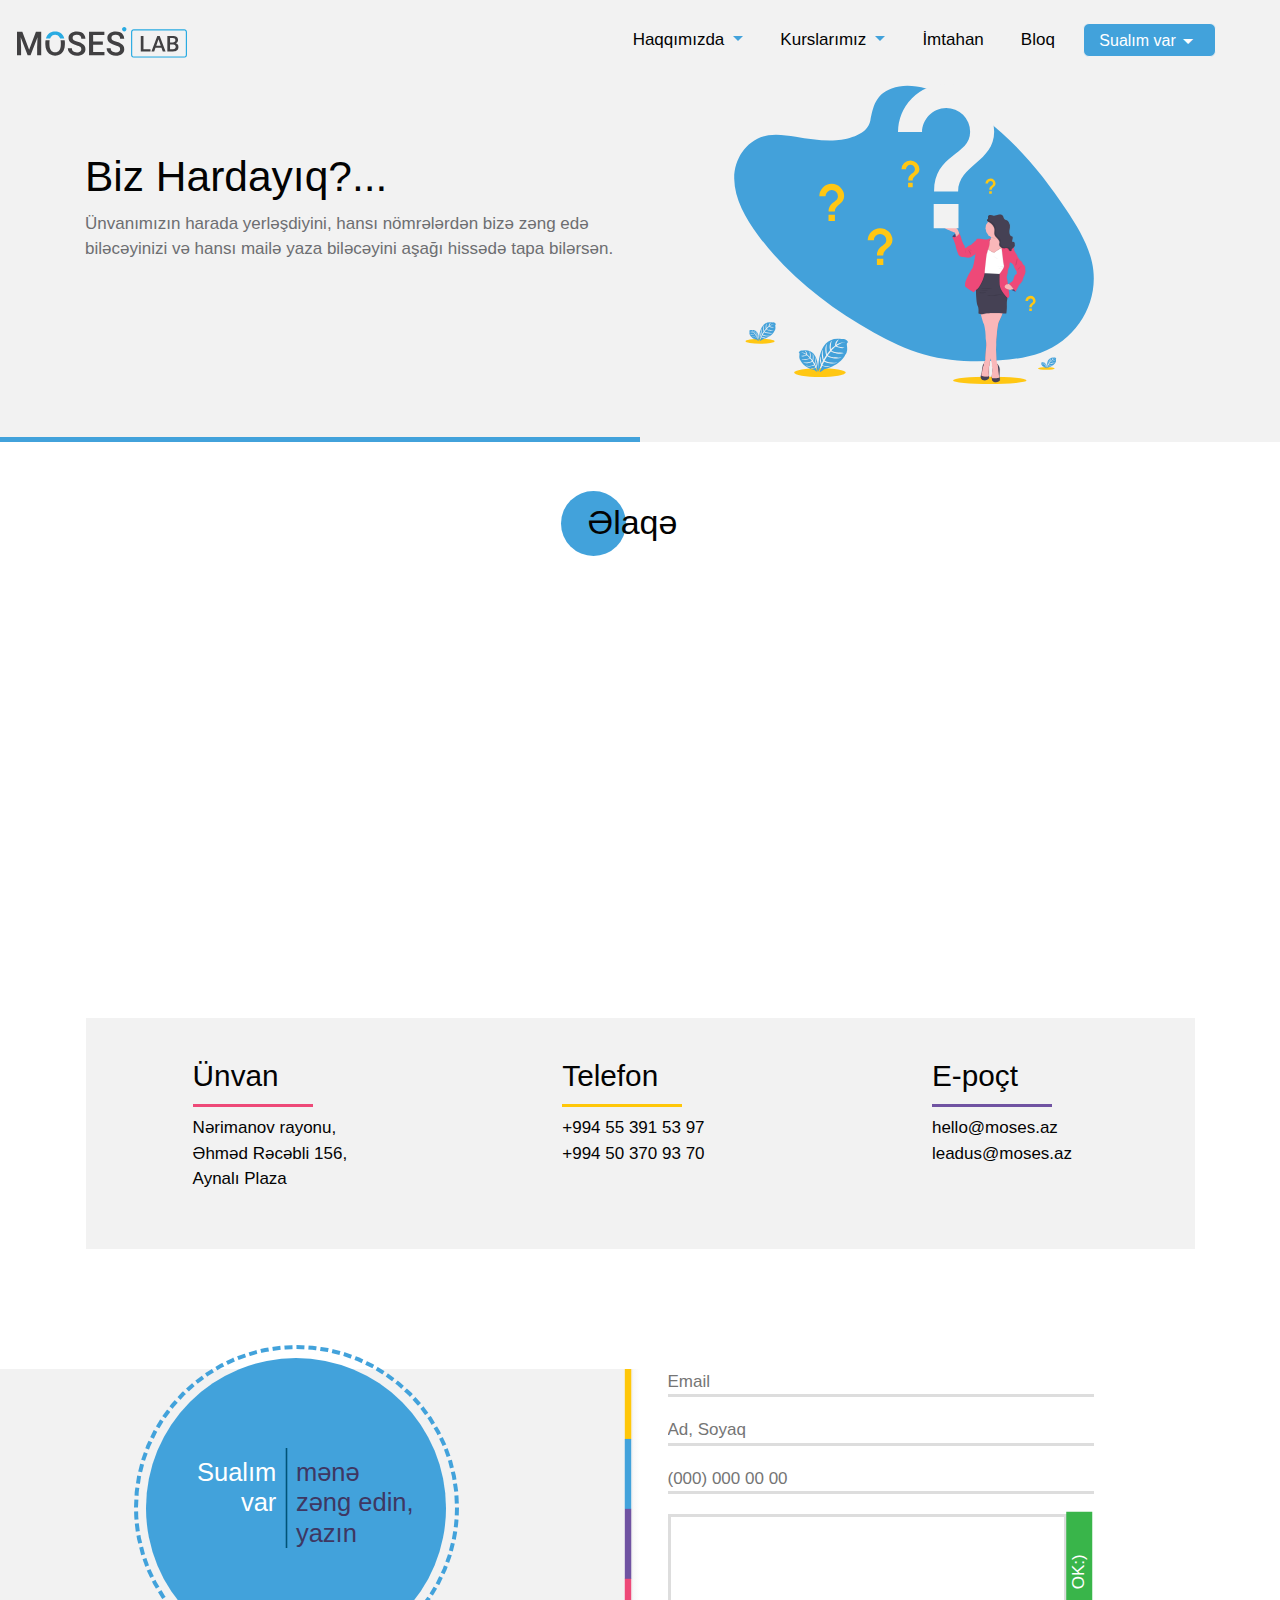
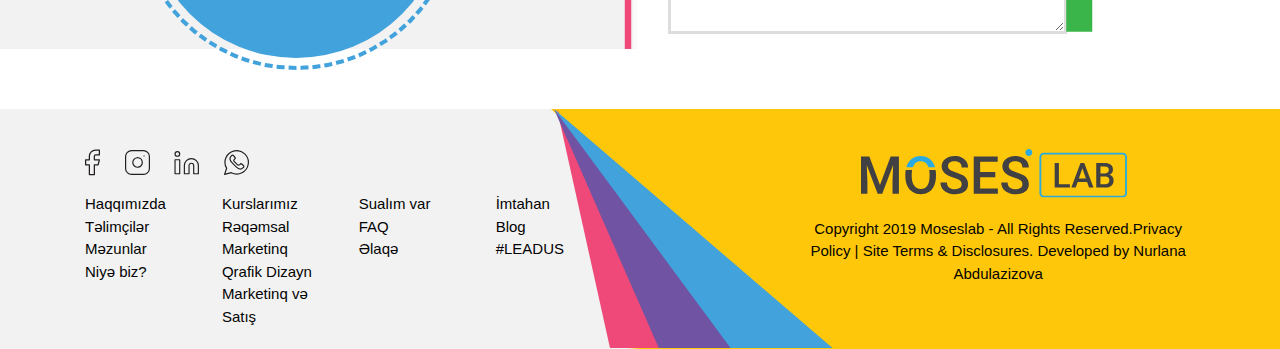
==== commit 9e417997: "hsegsgslgdgk" ====
--- a/contact.html
+++ b/contact.html
@@ -93,15 +93,15 @@
             </div>
             <div class="mapouter"><div class="gmap_canvas"><iframe class="map-contact" src="https://maps.google.com/maps?q=aynal%C4%B1%20plaza&t=&z=13&ie=UTF8&iwloc=&output=embed" frameborder="0" scrolling="no" marginheight="0" marginwidth="0"></iframe><a href="https://www.embedgooglemap.net/blog/divi-discount-code-elegant-themes-coupon/"></a></div></div>
             <div class="row section-contact">
-                <div class="col-md-4 col-sm-4 col-12 contact-item">
+                <div class="col-md-4 col-sm-12 col-12 contact-item">
                     <h3 class="adress">Ünvan</h3>
                     <p>Nərimanov rayonu,<br>Əhməd Rəcəbli 156,<br> Aynalı Plaza</p>
                 </div>
-                <div class="col-md-4 col-sm-4 col-12 contact-item">
+                <div class="col-md-4 col-sm-12 col-12 contact-item">
                     <h3 class="phone">Telefon</h3>
                     <p>+994 55 391 53 97<br>+994 50 370 93 70</p>
                 </div>
-                <div class="col-md-4 col-sm-4 col-12 contact-item">
+                <div class="col-md-4 col-sm-12 col-12 contact-item">
                     <h3 class="mail">E-poçt</h3>
                     <p>hello@moses.az<br>leadus@moses.az</p>
                 </div>
--- a/resources/css/style.css
+++ b/resources/css/style.css
@@ -1646,6 +1646,7 @@
     width: 100%;
 }
 .apply{
+    margin-bottom: 20px;
     color: #fff;
     background-color: #42a2db;
     padding: 5px 10px;
@@ -1705,6 +1706,7 @@
 }
 .course-skill img{
     width: 50px;
+    height: 60px;
     margin-left: 33%;
     height: 50px;
 }
@@ -1715,6 +1717,7 @@
 }
 .course-skill-2 img{
     width: 50px;
+    height: 60px;
     margin-left: 25%;
 }
 .course-skill-2 h4{
@@ -1927,7 +1930,7 @@
     content: " ";
     height: 3px;
     background-color: #EE4978;
-    width: 40%;
+    width: 120px;
     margin-top: 10px;
 }
 .phone::after{
@@ -1935,7 +1938,7 @@
     content: " ";
     height: 3px;
     background-color: #FFC709;
-    width: 45%;
+    width: 120px;
     margin-top: 10px;
 }
 .mail::after{
@@ -1943,7 +1946,7 @@
     content: " ";
     height: 3px;
     background-color: #7053A2;
-    width: 42%;
+    width: 120px;
     margin-top: 10px;
 }
 .contact-item{
@@ -2151,11 +2154,6 @@
     position: relative;
     top: 0px;
     left: 5px;
-}
-.popular-blog p{
-   position: relative;
-    top: -20px;
-    left: 30%; 
 }
 .popular-box{
     border: 2px solid #f2f2f2;
--- a/resources/css/queriess.css
+++ b/resources/css/queriess.css
@@ -1,4 +1,4 @@
-@media screen and (max-width: 1199px) and (min-width: 1024px){
+@media screen and (max-width: 1199px) and (min-width: 992px){
     /*=====================================
       index page section 2
     =====================================*/
@@ -23,7 +23,8 @@
     /*=====================================
           index page tutor section
     =====================================*/
-    .circle-tutor-index{
+    .circle-tutor-index,
+    .circle-tutor-course{
         margin-left: 40%;
     }
     /*=====================================
@@ -72,86 +73,55 @@
     .tutor-box img{
         width: 156px;
     }
-}
-@media screen and (max-width: 1023px) and (min-width: 992px){
-    /*=====================================
-      index page section 2
-    =====================================*/
-    .part{
-        width: 19em;
-    }
-    .center h3{
-        margin-top: 0em;
-    }
-    .skew-text p{
-        margin: auto 50px auto 20px;
-    }
-    /*=====================================
-          index page courses section
-    =====================================*/
-    .circle-course-index{
-        margin-left: 38%;
-    }
-    .our-course{
-        margin: auto 1%
-    }
-    /*=====================================
-          index page tutor section
-    =====================================*/
-    .circle-tutor-index{
+    /*=====================================
+               courses pages
+    =====================================*/
+    .course-level{
+        width: 274px;
+        margin-left: 20%;
+    }
+    .course-item-head{
+        text-align: left;
+        font-size: 27px;
+    }
+    .course-skill img{
+        margin-left: 29.5%;
+    }
+    .course-skill-2 img{
+        margin-left: 20%;
+    }
+    .graphics-course-circle{
         margin-left: 40%;
     }
-    /*=====================================
-          index page student section
-    =====================================*/
-    .circle-student-index{
-        margin-left: 36.5%;
-    }
-    /*=====================================
-          index page blog section
-    =====================================*/
-    .circle-blog-index{
-        margin-left: 43.5%;
-    }
-    /*=====================================
-        index page contact us section
-    =====================================*/
-    #circle{
-        left: 11%;
-    }
-    .form-button{
-        right: 7%;
-        bottom: 23%;
-    }
-    /*=====================================
-                    footer
-    =====================================*/
-    .footer-links li a {
-        font-size: 14px;
-    }
-    .yellow-back:before{
-        left: 86.5%;
-    }
-    /*=====================================
-                about page
-    =====================================*/
-    .circle-about-story{
-        margin-left: 38%;
-    }
-    .circle-whyus-story{
-        margin-left: 39.5%;
-    }
-    .whyus-pic{
-        margin-top: 20%;
-    }
-     /*=====================================
-               tutor page
-    =====================================*/
-    .tutor-box img{
-        width: 156px;
-    }
-    .tutor-about p{
-        font-size: 17px;
+    .graphics-course-style-circle{
+        margin-left: 35%;
+    }
+    .work-place-circle{
+        margin-left: 20%;
+    }
+    /*=====================================
+              single blog page
+    =====================================*/
+    .popular-blog img{
+        width: 59px;
+    }
+     /*=====================================
+              contact page
+    =====================================*/
+    .circle-contact{
+        margin-left: 42.5%;
+    }
+    /*=====================================
+              faq page
+    =====================================*/
+    .question-box-1,
+    .question-box-2,
+    .question-box-3,
+    .question-box-4{
+        width: 429px;
+    }
+    .circle-faq{
+        margin-left: 28%
     }
 }
 @media screen and (max-width: 991px) and (min-width: 768px){
@@ -203,7 +173,8 @@
     /*=====================================
           index page tutor section
     =====================================*/
-    .circle-tutor-index{
+    .circle-tutor-index,
+    .circle-tutor-course{
         margin-left: 36%;
     }
     /*=====================================
@@ -305,6 +276,82 @@
     .tutor-contact{
         margin-left: 35px;
     }
+    /*=====================================
+               courses pages
+    =====================================*/
+    .course-level{
+        width: 193px;
+        margin-left: 10%;
+    }
+    .course-item-head{
+        text-align: left;
+        font-size: 20px;
+    }
+    .course-skill img{
+        margin-left: 19.5%;
+    }
+    .course-skill-2 img{
+        margin-left: 3%;
+    }
+    .course-item-circle{
+        width: 55px;
+        height: 55px;
+    }
+    .graphics-course-circle{
+        margin-left: 36.5%;
+    }
+    .graphics-course-style-circle{
+        margin-left: 29.5%;
+    }
+    .course-time ul li{
+        font-size: 14px;
+    }
+    .work-place-circle{
+        margin-left: 9%;
+    }
+    .check-line-1, 
+    .check-line-2, 
+    .check-line-3, 
+    .check-line-4{
+        font-size: 12px;
+    }
+     /*=====================================
+              exam page
+    =====================================*/
+    .exam img{
+        margin-left: 6%;
+    }
+    .exam h4{
+        font-size: 24px;
+    }
+       /*=====================================
+              single blog page
+    =====================================*/
+    .popular-blog img{
+        width: 59px;
+    }
+      /*=====================================
+              contact page
+    =====================================*/
+    .circle-contact{
+        margin-left: 39.5%;
+    }
+    .contact-item p,
+    .contact-item h3 {
+        margin-left: 0%;
+    }
+      /*=====================================
+              faq page
+    =====================================*/
+    .question-box-1,
+    .question-box-2,
+    .question-box-3,
+    .question-box-4{
+        width: 309px;
+    }
+    .circle-faq{
+        margin-left: 20.5%
+    }
 } 
 @media screen and (max-width: 767px) and (min-width: 576px){
     /*=====================================
@@ -336,7 +383,8 @@
     /*=====================================
           index page tutor section
     =====================================*/
-    .circle-tutor-index{
+    .circle-tutor-index,
+    .circle-tutor-course{
         margin-left: 30.5%;
     }
      /*=====================================
@@ -425,6 +473,81 @@
     .hideme p{
         padding: 0px;
     }
+    /*=====================================
+               courses pages
+    =====================================*/
+    .course-level{
+        width: 134px;
+        margin-left: 0%;
+    }
+    .course-icon{
+        width: 50px;
+    }
+    .course-icon2{
+        width: 65px;
+    }
+    .course-level span{
+        font-size: 19px;
+    }
+    .course-item-head{
+        text-align: left;
+        font-size: 15px;
+    }
+    .course-skill img{
+        margin-left: 15.5%;
+        width: 35px;
+    }
+    .course-skill h4{
+        font-size: 13px;
+    }
+    .course-skill-2 img{
+        margin-left: 3%;
+        width: 30px;
+    }
+    .course-skill-2 h4{
+        font-size: 12px;
+    }
+    .course-item-circle{
+        width: 45px;
+        height: 45px;
+    }
+    .graphics-course-circle{
+        margin-left: 32.5%;
+    }
+     .graphics-course-style-circle{
+        margin-left: 22%;
+    }
+    .work-place-circle{
+        margin-left: -4%;
+    }
+    .hansi-sahe{
+        font-size: 33px;
+    }
+      /*=====================================
+              exam page
+    =====================================*/
+    .btn-exam{
+        width: 100%;
+    }
+      /*=====================================
+              contact page
+    =====================================*/
+    .circle-contact{
+        margin-left: 36%;
+    }
+    /*=====================================
+             faq page
+    =====================================*/
+    .question-box-1,
+    .question-box-2,
+    .question-box-3,
+    .question-box-4{
+        width: 100%;
+        margin-bottom: 30px;
+    }
+    .circle-faq{
+        margin-left: 9.5%;
+    }
 }
 @media screen and (max-width: 575px) and (min-width: 500px){
     /*=====================================
@@ -450,7 +573,8 @@
     /*=====================================
           index page tutor section
     =====================================*/
-    .circle-tutor-index{
+    .circle-tutor-index,
+    .circle-tutor-course{
         margin-left: 29%;
     }
     /*=====================================
@@ -553,6 +677,67 @@
     .hideme p{
         padding: 0px;
     }
+    /*=====================================
+               courses pages
+    =====================================*/
+    .course-level{
+        margin-left: 0%;
+    }
+    .course-icon2{
+        margin-left: -3%;
+    }
+    .course-item-pic{
+        width: 100%;
+    }
+    .course-item-circle{
+        margin-left: 3%;
+        width: 55px;
+        height: 55px;
+    }
+    .course-item-head{
+        font-size: 20px;
+        margin-left: 8%;
+    }
+    .graphics-course-circle{
+        margin-left: 31%;
+    }
+     .graphics-course-style-circle{
+        margin-left: 21%;
+    }
+    .course-style-box{
+        margin-left: 0px;
+    }
+    .work-place-circle{
+        margin-left: -3%;
+    }
+    .hansi-sahe{
+        font-size: 29px;
+    }
+    /*=====================================
+              exam page
+    =====================================*/
+    .btn-exam{
+        width: 100%;
+    }
+    /*=====================================
+              contact page
+    =====================================*/
+    .circle-contact{
+        margin-left: 34%;
+    }
+    /*=====================================
+             faq page
+    =====================================*/
+    .question-box-1,
+    .question-box-2,
+    .question-box-3,
+    .question-box-4{
+        width: 100%;
+        margin-bottom: 30px;
+    }
+    .circle-faq{
+        margin-left: 9%;
+    }
 }
 @media screen and (max-width: 499px) and (min-width: 426px){
     /*=====================================
@@ -578,7 +763,8 @@
     /*=====================================
           index page tutor section
     =====================================*/
-    .circle-tutor-index{
+    .circle-tutor-index,
+    .circle-tutor-course{
         margin-left: 27.5%;
     }
     /*=====================================
@@ -685,6 +871,79 @@
         font-size: 13px;
         margin-top: -41px;
     }
+     /*=====================================
+               courses pages
+    =====================================*/
+    .course-level{
+        margin-left: 0%;
+    }
+    .course-icon2{
+        margin-left: -3%;
+    }
+    .course-item-pic{
+        width: 100%;
+    }
+    .course-item-circle{
+        margin-left: 3%;
+        width: 55px;
+        height: 55px;
+    }
+    .course-item-head{
+        font-size: 20px;
+        margin-left: 8%;
+    }
+    .course-skill h4,
+    .course-skill-2 h4{
+        font-size: 13px;
+    }
+    .course-skill img,
+    .course-skill-2 img{
+        width: 40px;
+    }
+    .graphics-course-circle{
+        margin-left: 29%;
+    }
+    .graphics-course-style-circle{
+        margin-left: 17%;
+    }
+    .course-style-box{
+        margin-left: 0px;
+    }
+      .work-place-circle{
+        display: none;
+    }
+    .hansi-sahe{
+        font-size: 25px;
+        margin-bottom: 30px;
+    }
+     /*=====================================
+              exam page
+    =====================================*/
+    .btn-exam{
+        width: 100%;
+    }
+    .exam img{
+        margin-left: 8%;
+    }
+    /*=====================================
+              contact page
+    =====================================*/
+    .circle-contact{
+        margin-left: 34%;
+    }
+       /*=====================================
+             faq page
+    =====================================*/
+    .question-box-1,
+    .question-box-2,
+    .question-box-3,
+    .question-box-4{
+        width: 100%;
+        margin-bottom: 30px;
+    }
+    .circle-faq{
+        margin-left: 3%;
+    }
 }
 @media screen and (max-width: 425px) and (min-width: 376px){
    /*=====================================
@@ -710,7 +969,8 @@
     /*=====================================
           index page tutor section
     =====================================*/
-    .circle-tutor-index{
+    .circle-tutor-index,
+    .circle-tutor-course{
         margin-left: 25%;
     }
     /*=====================================
@@ -828,6 +1088,94 @@
         font-size: 13px;
         margin-top: -41px;
     }
+     /*=====================================
+               courses pages
+    =====================================*/
+    .course-level{
+        margin-left: 0%;
+    }
+    .course-icon2{
+        margin-left: -3%;
+    }
+    .course-item-pic{
+        width: 100%;
+    }
+    .course-item-circle{
+        margin-left: 3%;
+        width: 50px;
+        height: 50px;
+    }
+    .course-item-head{
+        font-size: 18px;
+        margin-left: 8%;
+    }
+    .course-skill h4,
+    .course-skill-2 h4{
+        font-size: 13px;
+    }
+    .course-skill img,
+    .course-skill-2 img{
+        width: 40px;
+    }
+    .course-skill img{
+        margin-left: 29%;
+    }
+    .course-skill-2 img{
+        margin-left: 17%;
+    }
+    .graphics-course-circle{
+        margin-left: 25%;
+    }
+    .graphics-course-style-circle{
+        margin-left: 13.5%;
+    }
+    .course-style-box{
+        margin-left: 0px;
+    }
+     .work-place-circle{
+        display: none;
+    }
+    .hansi-sahe{
+        font-size: 25px;
+        margin-bottom: 30px;
+    }
+     /*=====================================
+              exam page
+    =====================================*/
+    .btn-exam{
+        width: 100%;
+    }
+    .exam img{
+        margin-left: 8%;
+    }
+    .exam h4{
+        font-size: 24px;
+    }
+    /*=====================================
+              contact page
+    =====================================*/
+    .circle-contact{
+        margin-left: 30%;
+    }
+       /*=====================================
+             faq page
+    =====================================*/
+    .question-box-1,
+    .question-box-2,
+    .question-box-3,
+    .question-box-4{
+        width: 100%;
+        margin-bottom: 30px;
+    }
+    .circle-faq{
+        margin-left: 6%;
+        width: 55px;
+        height: 55px;
+        margin-top: -54px;
+    }
+    .faq-head{
+        font-size: 28px;
+    }
 }
 @media screen and (max-width: 375px){
    /*=====================================
@@ -853,7 +1201,8 @@
     /*=====================================
           index page tutor section
     =====================================*/
-    .circle-tutor-index{
+    .circle-tutor-index,
+    .circle-tutor-course{
         margin-left: 20%;
     }
     /*=====================================
@@ -978,6 +1327,113 @@
     .hideme p{
         font-size: 15px;
     }
+     /*=====================================
+               courses pages
+    =====================================*/
+    .course-level{
+        margin-left: 0%;
+    }
+    .course-icon2{
+        margin-left: -3%;
+    }
+    .course-item-pic{
+        width: 100%;
+    }
+    .course-item-circle{
+        margin-left: 3%;
+        width: 50px;
+        height: 50px;
+    }
+    .course-item-head{
+        font-size: 16px;
+        margin-left: 8%;
+    }
+    .course-skill h4,
+    .course-skill-2 h4{
+        font-size: 13px;
+    }
+    .course-skill img,
+    .course-skill-2 img{
+        width: 40px;
+    }
+    .course-skill img{
+        margin-left: 25%;
+    }
+    .course-skill-2 img{
+        margin-left: 13%;
+    }
+    .graphics-course-circle{
+        margin-left: 23%;
+    }
+    .accordion-item h5{
+        font-size: 15px;
+    }
+    .accordion-item h5::before{
+        left: 20px;
+    }
+    .course-style-box{
+        margin-left: 0px;
+    }
+    .graphics-course-style-circle{
+        margin-left: 8%;
+    }
+    .course-style-box{
+        margin-left: 0px;
+    }
+     .work-place-circle{
+        display: none;
+    }
+    .hansi-sahe{
+        font-size: 25px;
+        margin-bottom: 30px;
+    }
+      /*=====================================
+              exam page
+    =====================================*/
+    .btn-exam{
+        width: 100%;
+    }
+    .exam img{
+        margin-left: 5%;
+    }
+    .exam h4{
+        font-size: 21px;
+    }
+    /*=====================================
+              single blog page
+    =====================================*/
+    .popular-blog img{
+        width: 59px;
+    }
+    /*=====================================
+              contact page
+    =====================================*/
+    .circle-contact{
+        margin-left: 29%;
+    }
+    .contact-item p,
+    .contact-item h3{
+        margin-left: 0%;
+    }
+         /*=====================================
+             faq page
+    =====================================*/
+    .question-box-1,
+    .question-box-2,
+    .question-box-3,
+    .question-box-4{
+        width: 100%;
+        margin-bottom: 30px;
+    }
+    .circle-faq{
+        margin-left: 4%;
+        width: 55px;
+        height: 55px;
+        margin-top: -54px;
+    }
+    .faq-head{
+        font-size: 26px;
+    }
 }
 @media screen and (max-width: 360px) and (min-width: 341px){
      /*=====================================
@@ -1003,7 +1459,8 @@
     /*=====================================
           index page tutor section
     =====================================*/
-    .circle-tutor-index{
+    .circle-tutor-index,
+    .circle-tutor-course{
         margin-left: 20%;
     }
     /*=====================================
@@ -1027,8 +1484,35 @@
      .circle-whyus-story{
         margin-left: 19%;
     }
+    /*=====================================
+                tutor page
+    =====================================*/
     .tutor-contact{
         display: none;
+    }
+    .join-group{
+        margin-top: 0px;
+    }
+    .graphics-course-circle{
+        margin-left: 21%;
+    }
+    .graphics-course-style-circle{
+        margin-left: 6%;
+    }
+    .course-style-box{
+        margin-left: 0px;
+    }
+      /*=====================================
+              contact page
+    =====================================*/
+    .circle-contact{
+        margin-left: 27.5%;
+    }
+     /*=====================================
+             faq page
+    =====================================*/
+    .circle-faq{
+        margin-left: 1%;
     }
 }
 @media screen and (max-width: 340px) and (min-width: 320px){
@@ -1055,7 +1539,8 @@
     /*=====================================
           index page tutor section
     =====================================*/
-    .circle-tutor-index{
+    .circle-tutor-index,
+    .circle-tutor-course{
         margin-left: 18%;
     }
     /*=====================================
@@ -1082,4 +1567,43 @@
     .tutor-contact{
         display: none;
     }
+      /*=====================================
+                tutor page
+    =====================================*/
+    .tutor-contact{
+        display: none;
+    }
+    .join-group{
+        margin-top: 0px;
+    }
+    /*=====================================
+                courses pages
+    =====================================*/
+     .course-skill img{
+        margin-left: 19%;
+    }
+    .course-skill-2 img{
+        margin-left: 8%;
+    }
+    .graphics-course-circle{
+        margin-left: 19%;
+    }
+    .graphics-course-style-circle{
+        margin-left: 3%;
+    }
+    .course-style-box{
+        margin-left: 0px;
+    }
+      /*=====================================
+              contact page
+    =====================================*/
+    .circle-contact{
+        margin-left: 25.5%;
+    }
+      /*=====================================
+             faq page
+    =====================================*/
+    .circle-faq{
+        margin-left: 0%;
+    }
 } 
